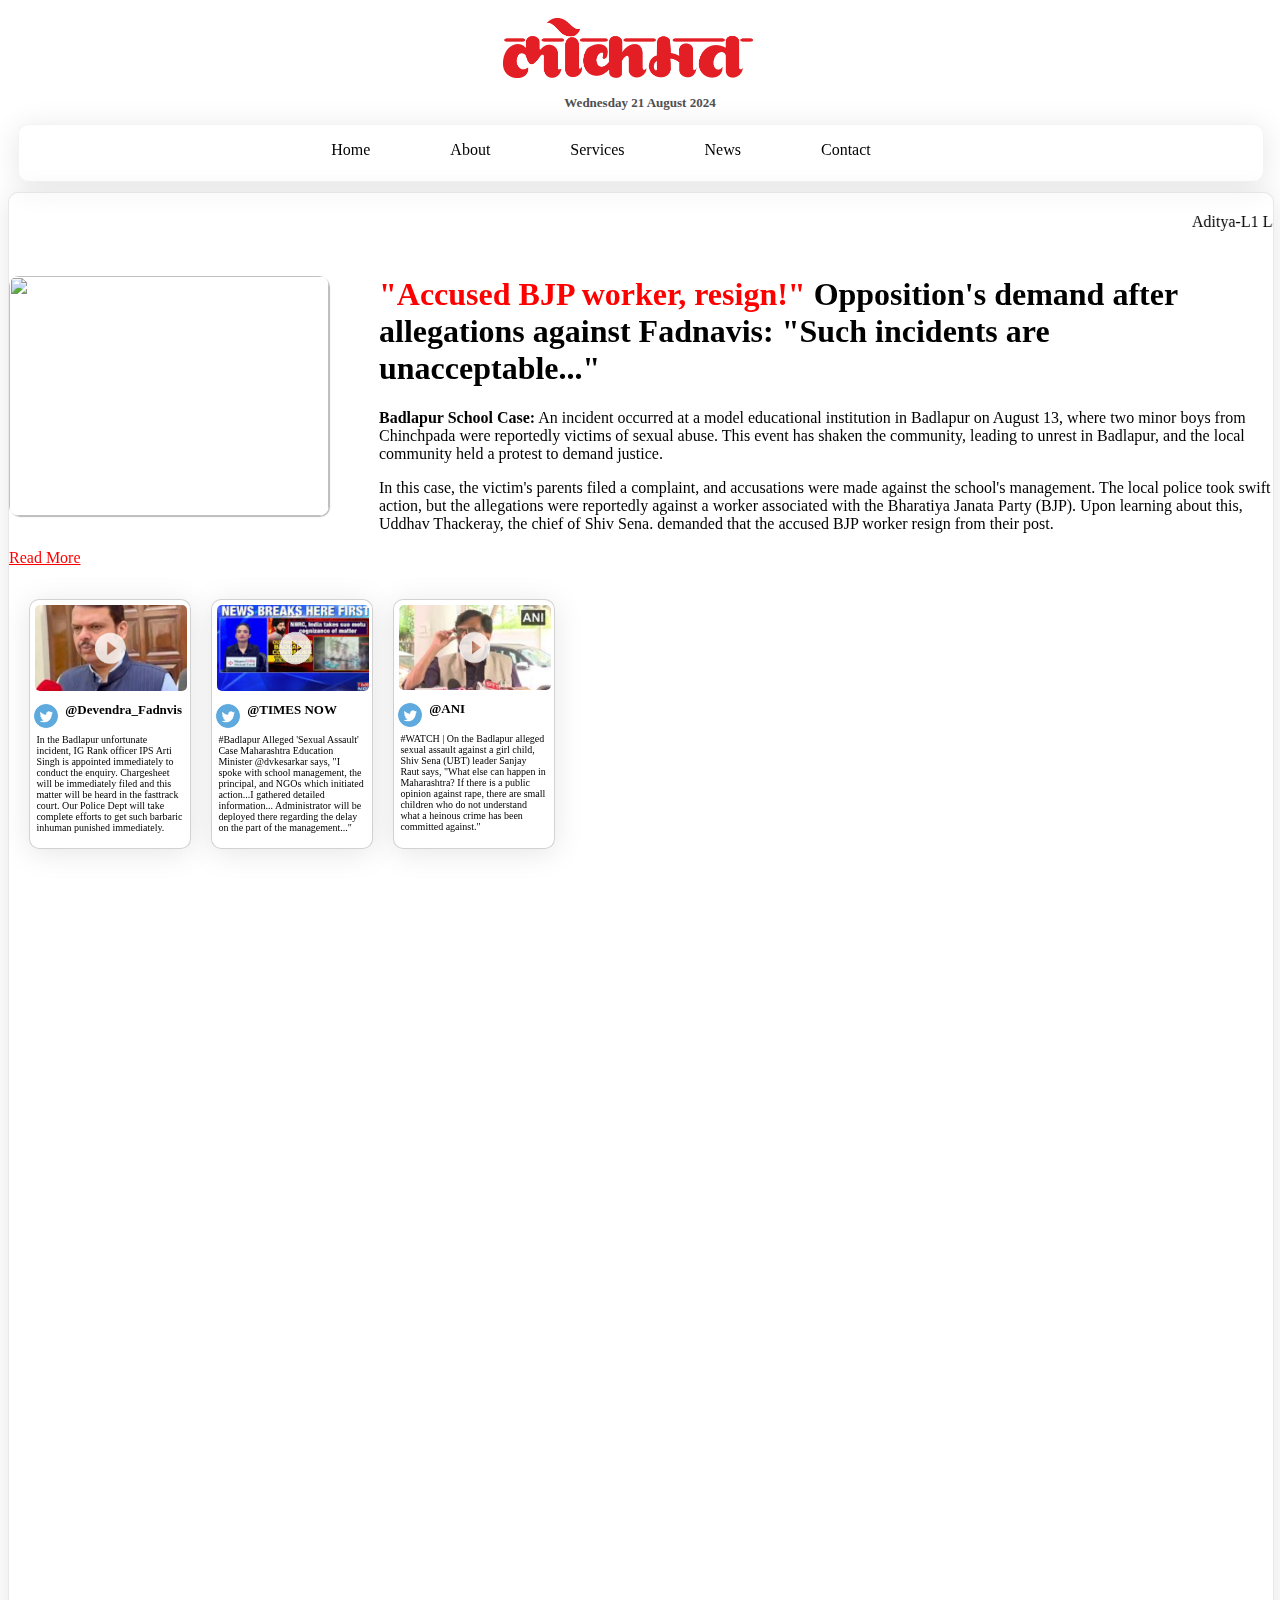
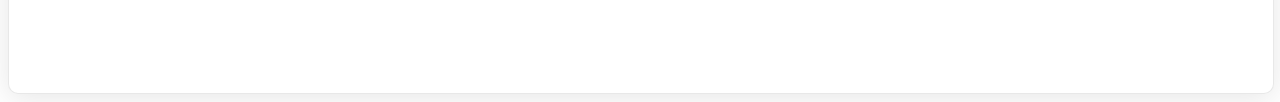
==== index.html @ a2d3f2bf "changes done" ====
<!DOCTYPE html>
<html lang="en">
<head>
    <meta charset="UTF-8">
    <meta http-equiv="X-UA-Compatible" content="IE=edge">
    <meta name="viewport" content="width=device-width, initial-scale=1.0">
    <title>Document</title>
    <link rel="stylesheet" href="css/index.css">
</head>
<body>
    <Header class="header">
        <img src="img/logo1.png" class="logo" alt="">
        <p class="date" > <strong>Wednesday 21 August 2024 </strong> </p>
        <nav class="nav">
            
            <a href="index.html" class="nav-item">Home </a>
            <a href="about.html" class="nav-item">About</a>
            <a href="services.html" class="nav-item">Services</a>
            <a href="news.html" class="nav-item">News</a>
            <a href="contact.html" class="nav-item">Contact</a>
        </nav>
    </Header>

    <main class="main">
        <marquee behavior="solid" direction="" class="marquee1">
            Aditya-L1 Launch: India launches its first solar exploration mission to study the Sun. | Chandrayaan-3: ISRO's Chandrayaan-3 mission achieves a successful soft landing on the Moon. | G20 Summit: India hosts the G20 Summit in New Delhi with global leaders attending. | Asian Games 2023: India wins a record number of medals at the Asian Games in Hangzhou. | India-Canada Tensions: Diplomatic tensions rise between India and Canada over allegations and expulsions. | 
        </marquee>

        <section>
            <!-- <iframe src="https://d3pc1xvrcw35tl.cloudfront.net/images/420x315/supriya-devendra-uddhav_2024081288154.jpg" frameborder="0" class="news-home"></iframe> -->
            <img src="https://d3pc1xvrcw35tl.cloudfront.net/images/420x315/supriya-devendra-uddhav_2024081288154.jpg" alt="" class="news1">
            <h1> <b class="BJP"> "Accused BJP worker, resign!" </b> Opposition's demand after allegations against Fadnavis: "Such incidents are unacceptable..."</h1>
            
            <p><strong>Badlapur School Case:</strong> An incident occurred at a model educational institution in Badlapur on August 13, where two minor boys from Chinchpada were reportedly victims of sexual abuse. This event has shaken the community, leading to unrest in Badlapur, and the local community held a protest to demand justice.</p>
    
            <p>In this case, the victim's parents filed a complaint, and accusations were made against the school's management. The local police took swift action, but the allegations were reportedly against a worker associated with the Bharatiya Janata Party (BJP). Upon learning about this, Uddhav Thackeray, the chief of Shiv Sena. demanded that the accused BJP worker resign from their post.</p>
    
            <a href="news.html" class="BJP">Read More</a>

        </section>
            <div class="twitter">
                <a href="https://x.com/Dev_Fadnavis/status/1825840496570142864?ref_src=twsrc%5Egoogle%7Ctwcamp%5Eserp%7Ctwgr%5Etweet"><img src="img/twitter-news.png" class="div-img" alt=""></a>
                <img src="img/icon.png" class="icon-twitter" alt=""><strong class="twitter-id">@Devendra_Fadnvis</strong>
                <p class="twitter-div-font">In the Badlapur unfortunate incident, IG Rank officer IPS Arti Singh is appointed immediately to conduct the enquiry.
                    Chargesheet will be immediately filed and this matter will be heard in the fasttrack court.
                    Our Police Dept will take complete efforts to get such barbaric inhuman punished immediately.</p>
            </div>
            
        </section>

        </section>
        <div class="twitter">
            <a href="https://x.com/TimesNow/status/1826135007045226663?ref_src=twsrc%5Egoogle%7Ctwcamp%5Eserp%7Ctwgr%5Etweet"><img src="img/twitter-news2.png" class="div-img" alt=""></a>
            <img src="img/icon.png" class="icon-twitter" alt=""><strong class="twitter-id">@TIMES NOW</strong>
            <p class="twitter-div-font">#Badlapur Alleged 'Sexual Assault' Case
                Maharashtra Education Minister 
                @dvkesarkar
                 says, "I spoke with school management, the principal, and NGOs which initiated action...I gathered detailed information... Administrator will be deployed there regarding the delay on the part of the management..."</p>
        </div>
        </section>

        </section>
        <div class="twitter">
            <a href="https://x.com/ANI/status/1826120121657733317?ref_src=twsrc%5Egoogle%7Ctwcamp%5Eserp%7Ctwgr%5Etweet"><img src="img/twitter-news3.png" class="div-img" alt=""></a>
            <img src="img/icon.png" class="icon-twitter" alt=""><strong class="twitter-id">@ANI</strong>
            <p class="twitter-div-font">#WATCH | On the Badlapur alleged sexual assault against a girl child, Shiv Sena (UBT) leader Sanjay Raut says, "What else can happen in Maharashtra? If there is a public opinion against rape, there are small children who do not understand what a heinous crime has been committed against."</p>
        </div>
        </section>

        <iframe width="560" class="youtube" height="315" src="https://www.youtube.com/embed/fXjTjxdlKZE?si=uHZ95XwydnSchVI1" title="YouTube video player" frameborder="0" allow="accelerometer; autoplay; clipboard-write; encrypted-media; gyroscope; picture-in-picture; web-share" referrerpolicy="strict-origin-when-cross-origin" allowfullscreen></iframe>
    </main>
</body>
</html>
---- css/index.css ----
.header{
    padding: 10px;
    border-radius: 10px;
    text-decoration: none;
}

/* Logo Lokmat CSS Start */
.logo{
    width: 250px;
    height: 60px;
    margin-left: 39%;
    padding-bottom: 0px;
}
/* Logo Lokmat CSS End */


/* Nav Bar CSS Start */
.nav{
    display: flex;
    padding-top: 1rem;   
}

.nav-item{
    text-decoration: none;
    margin-right: 5rem;
    font-family:'Times New Roman', Times, serif; 
    color: black;  
}

.nav{
    width: 100%;
    height: 40px;
    justify-content: center;
    background-color: rgba(255, 255, 255, 0.2);
    border-radius: 10px;
    box-shadow: 0 4px 30px rgba(0, 0, 0, 0.1);
    backdrop-filter: blur(5px);
    border: 1px solid rgba(216, 216, 216, 0.3);  
}
/* Nav Bar CSS End */


/* marquee headline CSS start */
.marquee1{
    padding: 20px;
}
/* marquee headline CSS start */


.date{
    display: flex;
    justify-content: center;
    color: rgb(80, 80, 80);
    font-size: small;
}



body{
    background-color: white;
}

.main{
    width: 100%;
    height: 1500px;
    background-color: rgba(255, 255, 255, 0.2);
    border-radius: 10px;
    box-shadow: 0 4px 30px rgba(0, 0, 0, 0.1);
    backdrop-filter: blur(5px);
    border: 1px solid rgba(178, 178, 178, 0.3);
}


.news1{
    width: 20rem;
    height: 15rem;
    border-radius: 10px;
    float: left;
    margin-right: 50px;
    box-shadow: 1px 1px 1px rgb(185, 185, 185);
}

.BJP{
    color: red;
}

.twitter{
    float: left;
    margin-left: 20px;
    width: 10rem;
    height: 15.5rem;
    border-radius: 10px;
    margin-top: 2rem;
    background-color: rgba(255, 255, 255, 0.2);
    border-radius: 10px;
    box-shadow: 0 4px 30px rgba(0, 0, 0, 0.1);
    backdrop-filter: blur(5px);
    border: 1px solid rgba(107, 107, 107, 0.3);
}

.twitter-id{
    font-size: small;
}

.div-img{
    width: 9.5rem;
    border-radius: 10px;
    padding: 5px
}

.icon-twitter{
    width: 2rem;
    height: 2rem;
    float: left;
    margin-right: 0.2rem;
    font-size: 100px
}

.twitter-div-font{
    font-size: 10PX;
    padding-left: 0.4rem;
    padding-right: 0.4rem;
    margin-top: 1rem;
}

.youtube{
    float: right;
    width: 30rem;
    border-radius: 10px;
    margin: 2rem;
}
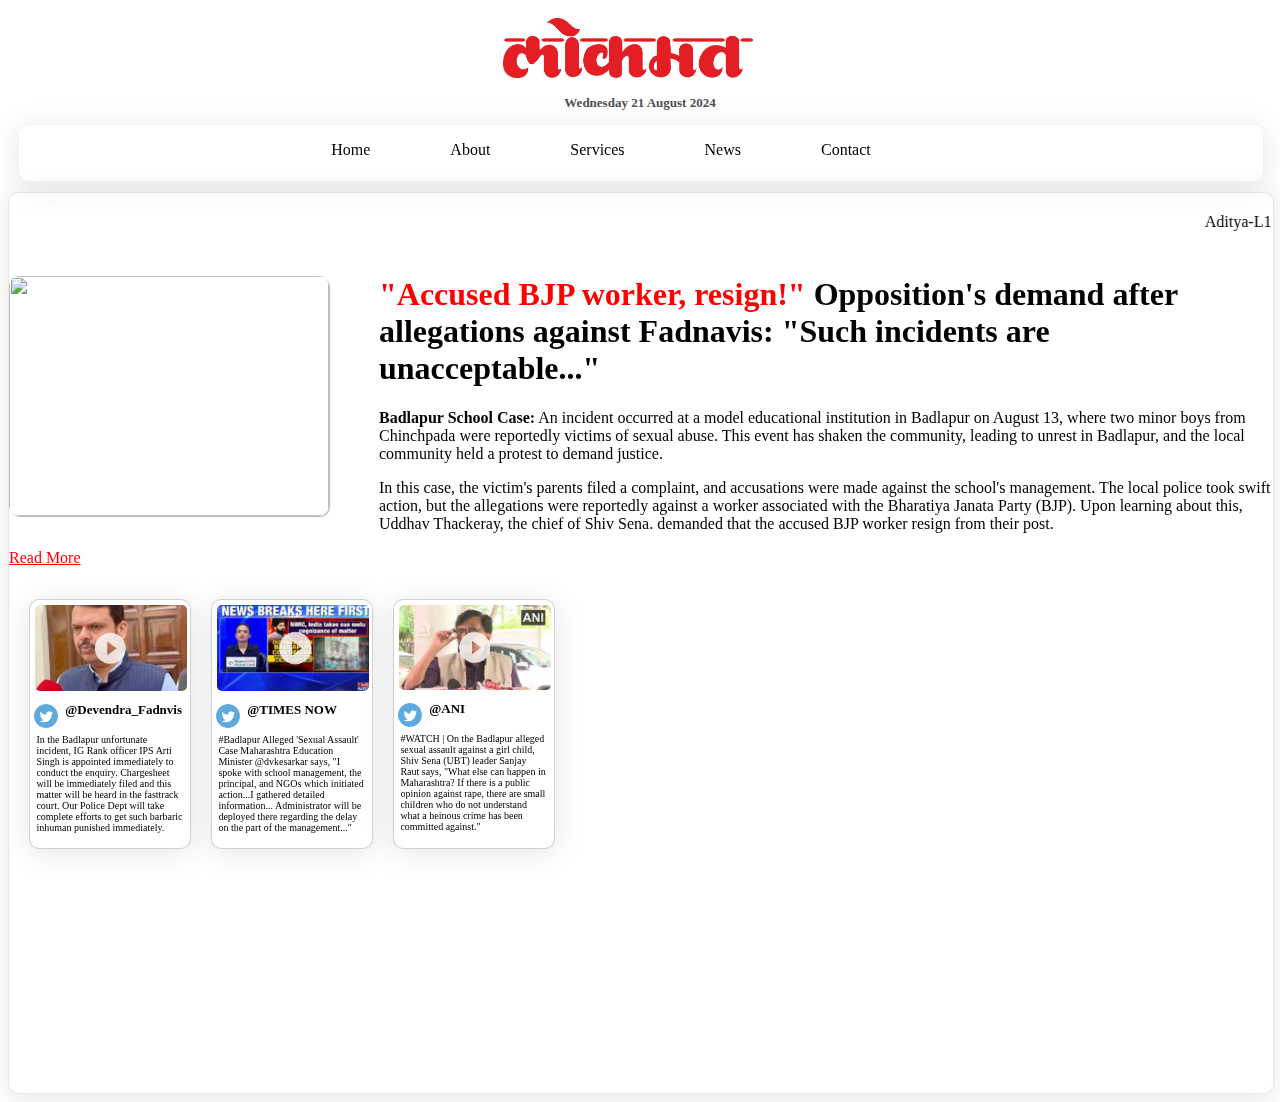
==== commit 44563d8c: "changes" ====
--- a/index.html
+++ b/index.html
@@ -4,8 +4,9 @@
     <meta charset="UTF-8">
     <meta http-equiv="X-UA-Compatible" content="IE=edge">
     <meta name="viewport" content="width=device-width, initial-scale=1.0">
-    <title>Document</title>
+    <title>lokmat.com</title>
     <link rel="stylesheet" href="css/index.css">
+    <link rel="icon" href="img/download.png" type="image/x-icon">
 </head>
 <body>
     <Header class="header">
@@ -67,7 +68,8 @@
         </div>
         </section>
 
-        <iframe width="560" class="youtube" height="315" src="https://www.youtube.com/embed/fXjTjxdlKZE?si=uHZ95XwydnSchVI1" title="YouTube video player" frameborder="0" allow="accelerometer; autoplay; clipboard-write; encrypted-media; gyroscope; picture-in-picture; web-share" referrerpolicy="strict-origin-when-cross-origin" allowfullscreen></iframe>
+        <iframe width="560" class="youtube" height="315" src="https://www.youtube.com/embed/fXjTjxdlKZE?si=uHZ95XwydnSchVI1" title="YouTube video player" frameborder="0" allow="accelerometer; autoplay; clipboard-write; encrypted-media; gyroscope; picture-in-picture; web-share" referrerpolicy="strict-origin-when-cross-origin" allowfullscreen></iframe><br><br><br><br><br><br>
+
     </main>
 </body>
 </html>--- a/css/index.css
+++ b/css/index.css
@@ -62,7 +62,7 @@
 
 .main{
     width: 100%;
-    height: 1500px;
+    height: 900px;
     background-color: rgba(255, 255, 255, 0.2);
     border-radius: 10px;
     box-shadow: 0 4px 30px rgba(0, 0, 0, 0.1);
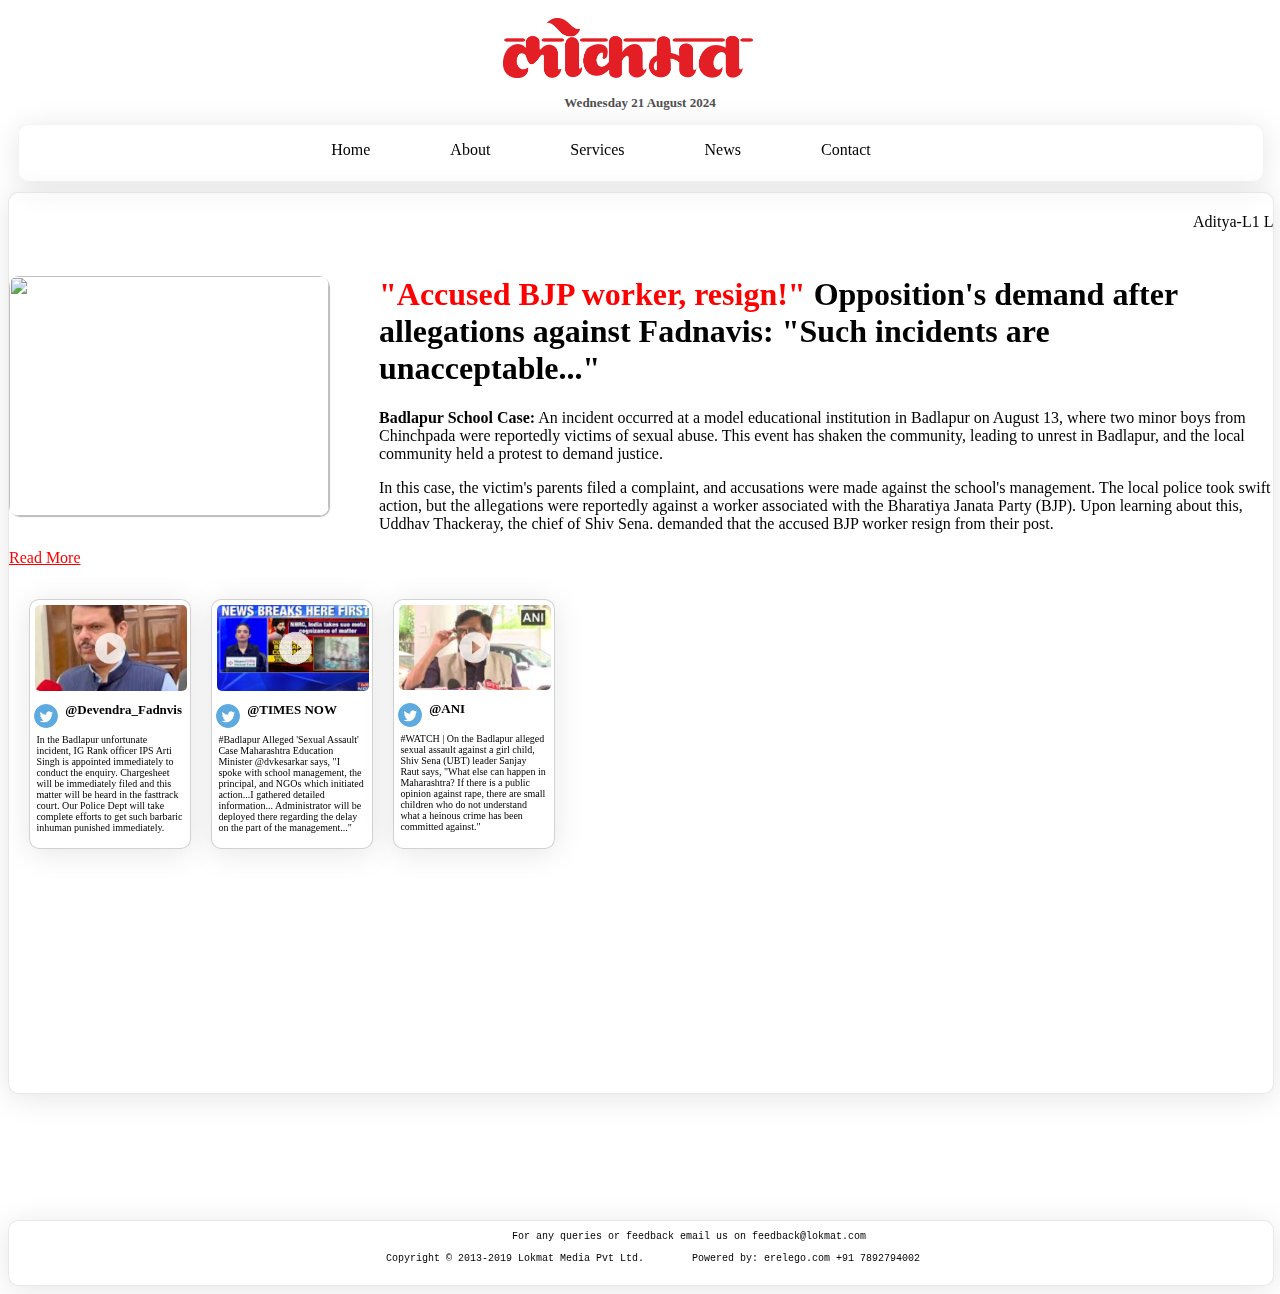
==== commit 180c3f11: "changes done" ====
--- a/index.html
+++ b/index.html
@@ -6,7 +6,9 @@
     <meta name="viewport" content="width=device-width, initial-scale=1.0">
     <title>lokmat.com</title>
     <link rel="stylesheet" href="css/index.css">
+    <link rel="stylesheet" href="css/footer.css">
     <link rel="icon" href="img/download.png" type="image/x-icon">
+    
 </head>
 <body>
     <Header class="header">
@@ -71,5 +73,13 @@
         <iframe width="560" class="youtube" height="315" src="https://www.youtube.com/embed/fXjTjxdlKZE?si=uHZ95XwydnSchVI1" title="YouTube video player" frameborder="0" allow="accelerometer; autoplay; clipboard-write; encrypted-media; gyroscope; picture-in-picture; web-share" referrerpolicy="strict-origin-when-cross-origin" allowfullscreen></iframe><br><br><br><br><br><br>
 
     </main>
+
+    <footer >
+            <pre>
+                For any queries or feedback email us on feedback@lokmat.com
+                
+    Copyright © 2013-2019 Lokmat Media Pvt Ltd.        Powered by: erelego.com +91 7892794002
+            </pre>
+    </footer>
 </body>
 </html>--- a/css/footer.css
+++ b/css/footer.css
@@ -0,0 +1,11 @@
+footer{
+    text-align: center;
+    width: 100%;
+    background-color: rgba(255, 255, 255, 0.2);
+    border-radius: 10px;
+    box-shadow: 0 4px 30px rgba(0, 0, 0, 0.1);
+    backdrop-filter: blur(5px);
+    border: 1px solid rgba(178, 178, 178, 0.3);
+    font-size: 10px;
+    margin-top: 10%;
+}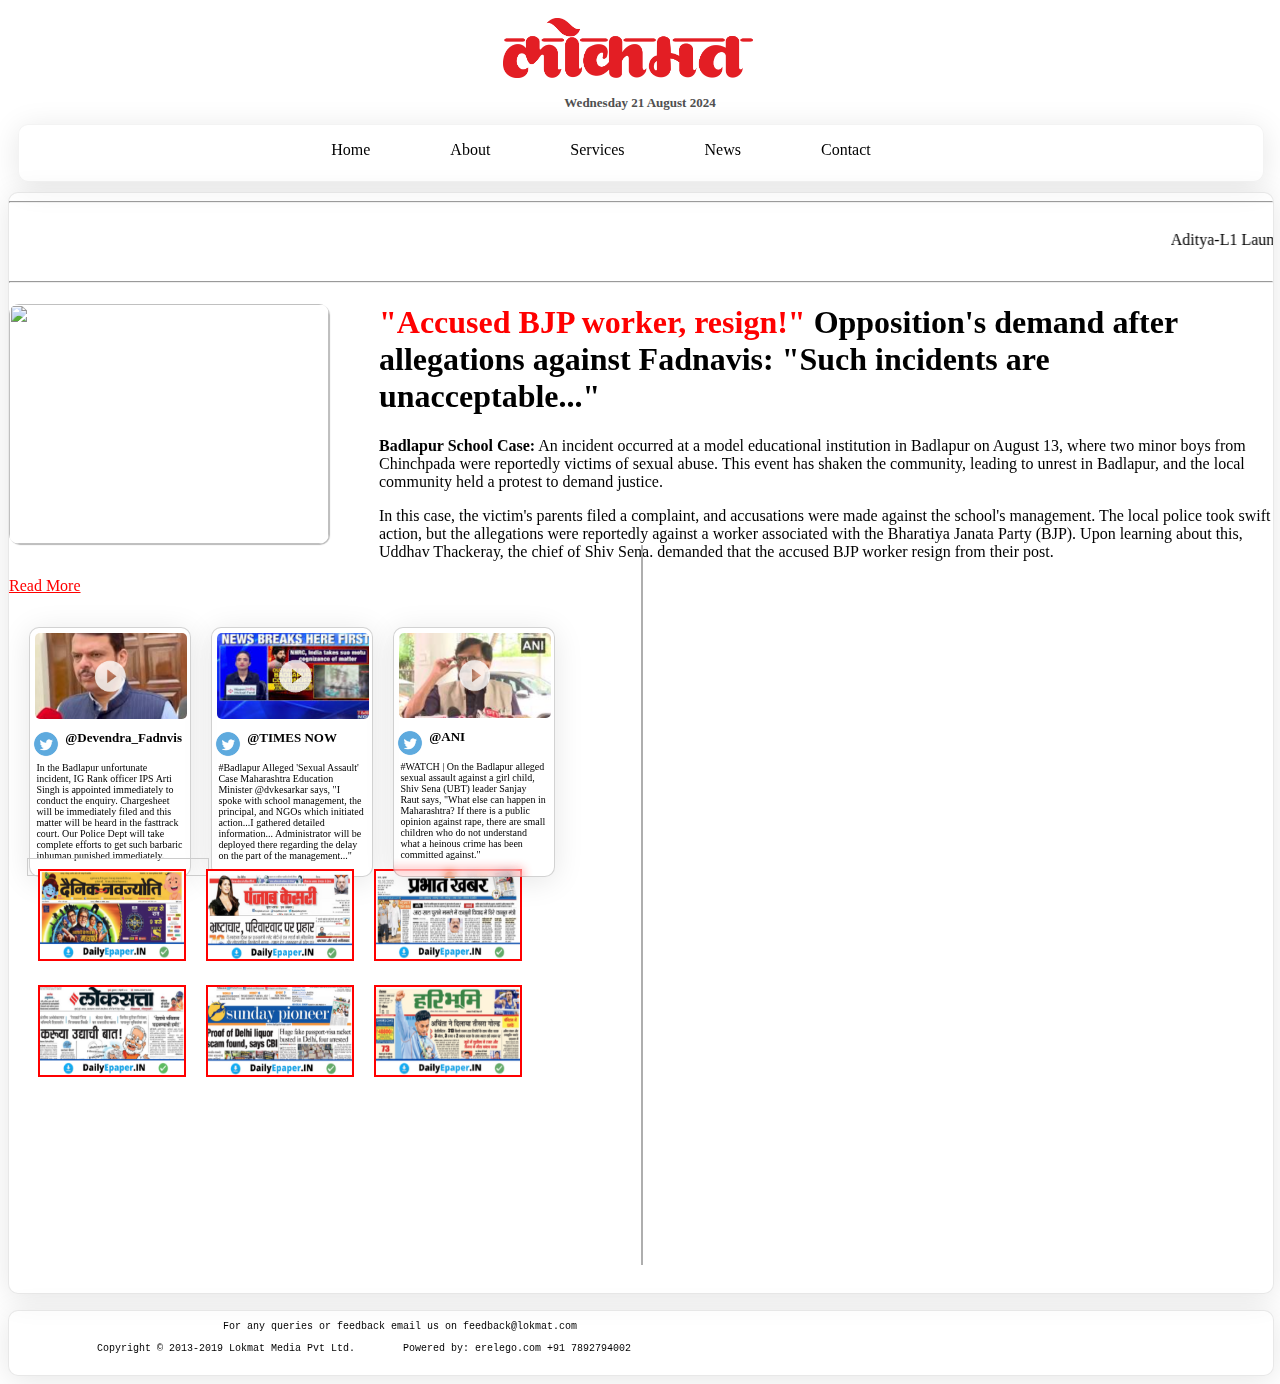
==== commit f520fe9a: "epaper Gallery added" ====
--- a/index.html
+++ b/index.html
@@ -25,10 +25,11 @@
     </Header>
 
     <main class="main">
+        <hr>
         <marquee behavior="solid" direction="" class="marquee1">
             Aditya-L1 Launch: India launches its first solar exploration mission to study the Sun. | Chandrayaan-3: ISRO's Chandrayaan-3 mission achieves a successful soft landing on the Moon. | G20 Summit: India hosts the G20 Summit in New Delhi with global leaders attending. | Asian Games 2023: India wins a record number of medals at the Asian Games in Hangzhou. | India-Canada Tensions: Diplomatic tensions rise between India and Canada over allegations and expulsions. | 
         </marquee>
-
+        <hr>
         <section>
             <!-- <iframe src="https://d3pc1xvrcw35tl.cloudfront.net/images/420x315/supriya-devendra-uddhav_2024081288154.jpg" frameborder="0" class="news-home"></iframe> -->
             <img src="https://d3pc1xvrcw35tl.cloudfront.net/images/420x315/supriya-devendra-uddhav_2024081288154.jpg" alt="" class="news1">
@@ -61,8 +62,25 @@
                  says, "I spoke with school management, the principal, and NGOs which initiated action...I gathered detailed information... Administrator will be deployed there regarding the delay on the part of the management..."</p>
         </div>
         </section>
+        
+        <div class="gallery">
 
+            <div class="gallery-half-1-part">
+                <img src="img/news-epaper/epaper-1.png" class="epaper" alt="">
+                <img src="img/news-epaper/epaper-2.png" class="epaper" alt="">
+            </div>
+            <div class="gallery-half-2-part">
+                <img src="img/news-epaper/epaper-4.png" class="epaper" alt="">
+                <img src="img/news-epaper/epaper-5.png" class="epaper" alt="">
+            </div>
+            <div class="gallery-half-2-part">
+                <img src="img/news-epaper/epaper-6.png" class="epaper" alt="">
+                <img src="img/news-epaper/epaper-3.png" class="epaper" alt="">
+            </div>
+            </div>
         </section>
+
+        
         <div class="twitter">
             <a href="https://x.com/ANI/status/1826120121657733317?ref_src=twsrc%5Egoogle%7Ctwcamp%5Eserp%7Ctwgr%5Etweet"><img src="img/twitter-news3.png" class="div-img" alt=""></a>
             <img src="img/icon.png" class="icon-twitter" alt=""><strong class="twitter-id">@ANI</strong>
@@ -70,16 +88,24 @@
         </div>
         </section>
 
-        <iframe width="560" class="youtube" height="315" src="https://www.youtube.com/embed/fXjTjxdlKZE?si=uHZ95XwydnSchVI1" title="YouTube video player" frameborder="0" allow="accelerometer; autoplay; clipboard-write; encrypted-media; gyroscope; picture-in-picture; web-share" referrerpolicy="strict-origin-when-cross-origin" allowfullscreen></iframe><br><br><br><br><br><br>
+    <section class="youtube-iframe">
+        <iframe width="100" class="youtube" height="315" src="https://www.youtube.com/embed/fXjTjxdlKZE?si=uHZ95XwydnSchVI1" title="YouTube video player" frameborder="0" allow="accelerometer; autoplay; clipboard-write; encrypted-media; gyroscope; picture-in-picture; web-share" referrerpolicy="strict-origin-when-cross-origin" allowfullscreen></iframe><br><br><br><br><br><br>
+        <iframe width="100" class="youtube" height="315" src="https://www.youtube.com/embed/VqbdBLCFyAs?si=owuGxsese1LQc1xz" title="YouTube video player" frameborder="0" allow="accelerometer; autoplay; clipboard-write; encrypted-media; gyroscope; picture-in-picture; web-share" referrerpolicy="strict-origin-when-cross-origin" allowfullscreen></iframe>
+    </section>
 
+        <div class="verticle-line"></div>
     </main>
 
-    <footer >
-            <pre>
-                For any queries or feedback email us on feedback@lokmat.com
-                
-    Copyright © 2013-2019 Lokmat Media Pvt Ltd.        Powered by: erelego.com +91 7892794002
-            </pre>
-    </footer>
+        
+
+    <footer style="margin-top:1rem ;">
+        <pre>
+            For any queries or feedback email us on feedback@lokmat.com
+            
+Copyright © 2013-2019 Lokmat Media Pvt Ltd.        Powered by: erelego.com +91 7892794002
+        </pre>
+</footer>
+
+
 </body>
 </html>--- a/css/index.css
+++ b/css/index.css
@@ -62,7 +62,7 @@
 
 .main{
     width: 100%;
-    height: 900px;
+    height: 1100px;
     background-color: rgba(255, 255, 255, 0.2);
     border-radius: 10px;
     box-shadow: 0 4px 30px rgba(0, 0, 0, 0.1);
@@ -128,4 +128,84 @@
     width: 30rem;
     border-radius: 10px;
     margin: 2rem;
-}+}
+
+.youtube-iframe{
+    float: right;
+    margin-left:10px
+    
+
+}
+
+.verticle-line{
+    width: 2px;
+    height: 720px;
+    background-color: rgb(174, 174, 174);
+    position: absolute;
+    left: 50%;
+    top: 32%;
+}
+
+div.gallery {
+    margin: 5px;
+    border: 1px solid #ccc;
+    float: left;
+    width: 180px;
+  }
+
+
+.epaper{
+    transition: 1s ease;
+    width: 9rem;
+    height: 5.5rem;
+    margin: 10px;
+    border: 2px solid red;
+}
+
+.epaper:hover{
+    width: 12rem;
+    height: 7rem;
+    margin: 10px;
+    border: 2px solid red;
+ 
+}
+
+.gallery{
+    position: absolute;
+    left: 1%;
+    top: 60%;
+    display: flex;
+    width: 3rem;
+    height: 1rem;
+    border: 2px solid black;
+
+}
+
+
+
+
+/* @media only screen and (max-width: 600px ) {
+    body {
+      background-color: lightblue;
+    }
+  }
+
+  @media  only screen and (max-width: 600px) {
+    .verticle-line{
+        all: none;
+    }
+  }
+
+  @media only screen and (max-width: 920px ) {
+
+    .youtube-iframe{
+        float: left;
+        margin-right:10px
+    }
+    
+    @media  only screen and (max-width: 600px)  {
+        footer {
+            margin-bottom: 10% !important;
+        }
+    }
+  } */--- a/css/footer.css
+++ b/css/footer.css
@@ -7,5 +7,6 @@
     backdrop-filter: blur(5px);
     border: 1px solid rgba(178, 178, 178, 0.3);
     font-size: 10px;
-    margin-top: 10%;
-}+    margin-top: 10PX;
+}
+
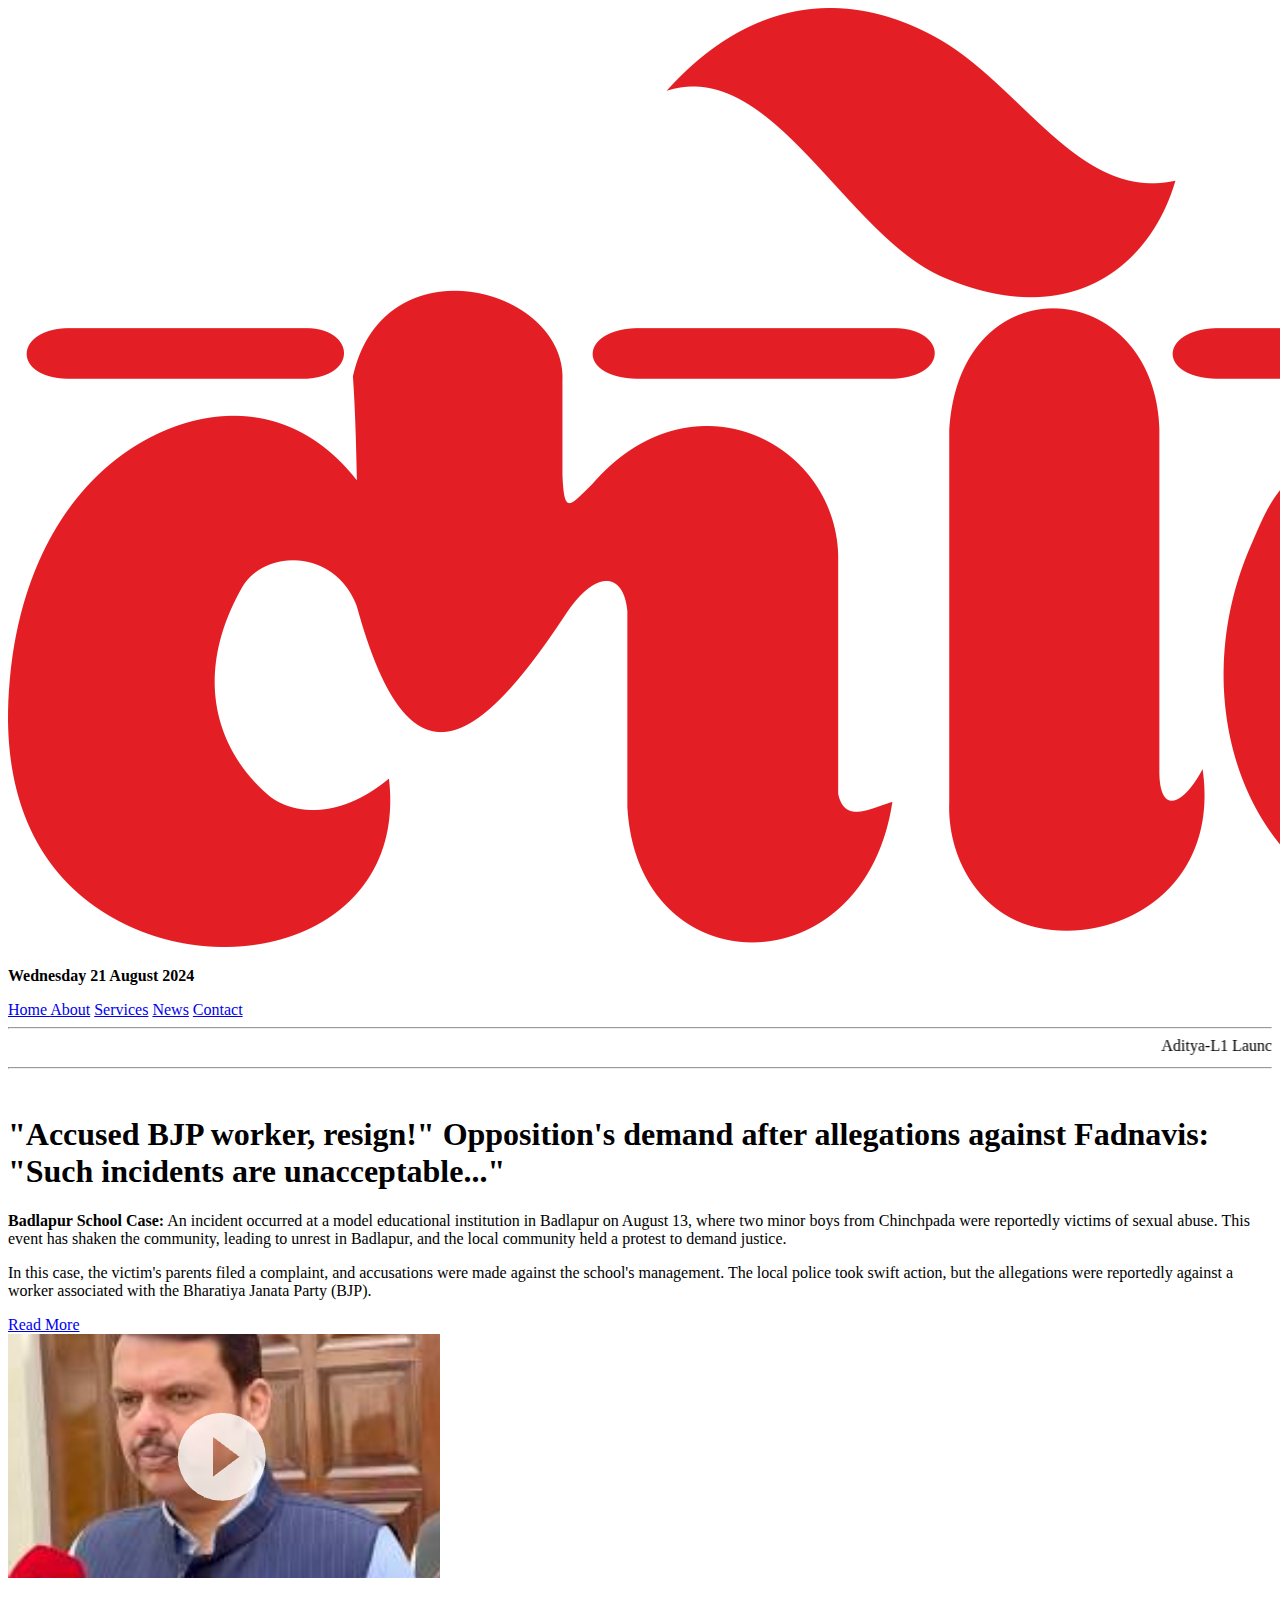
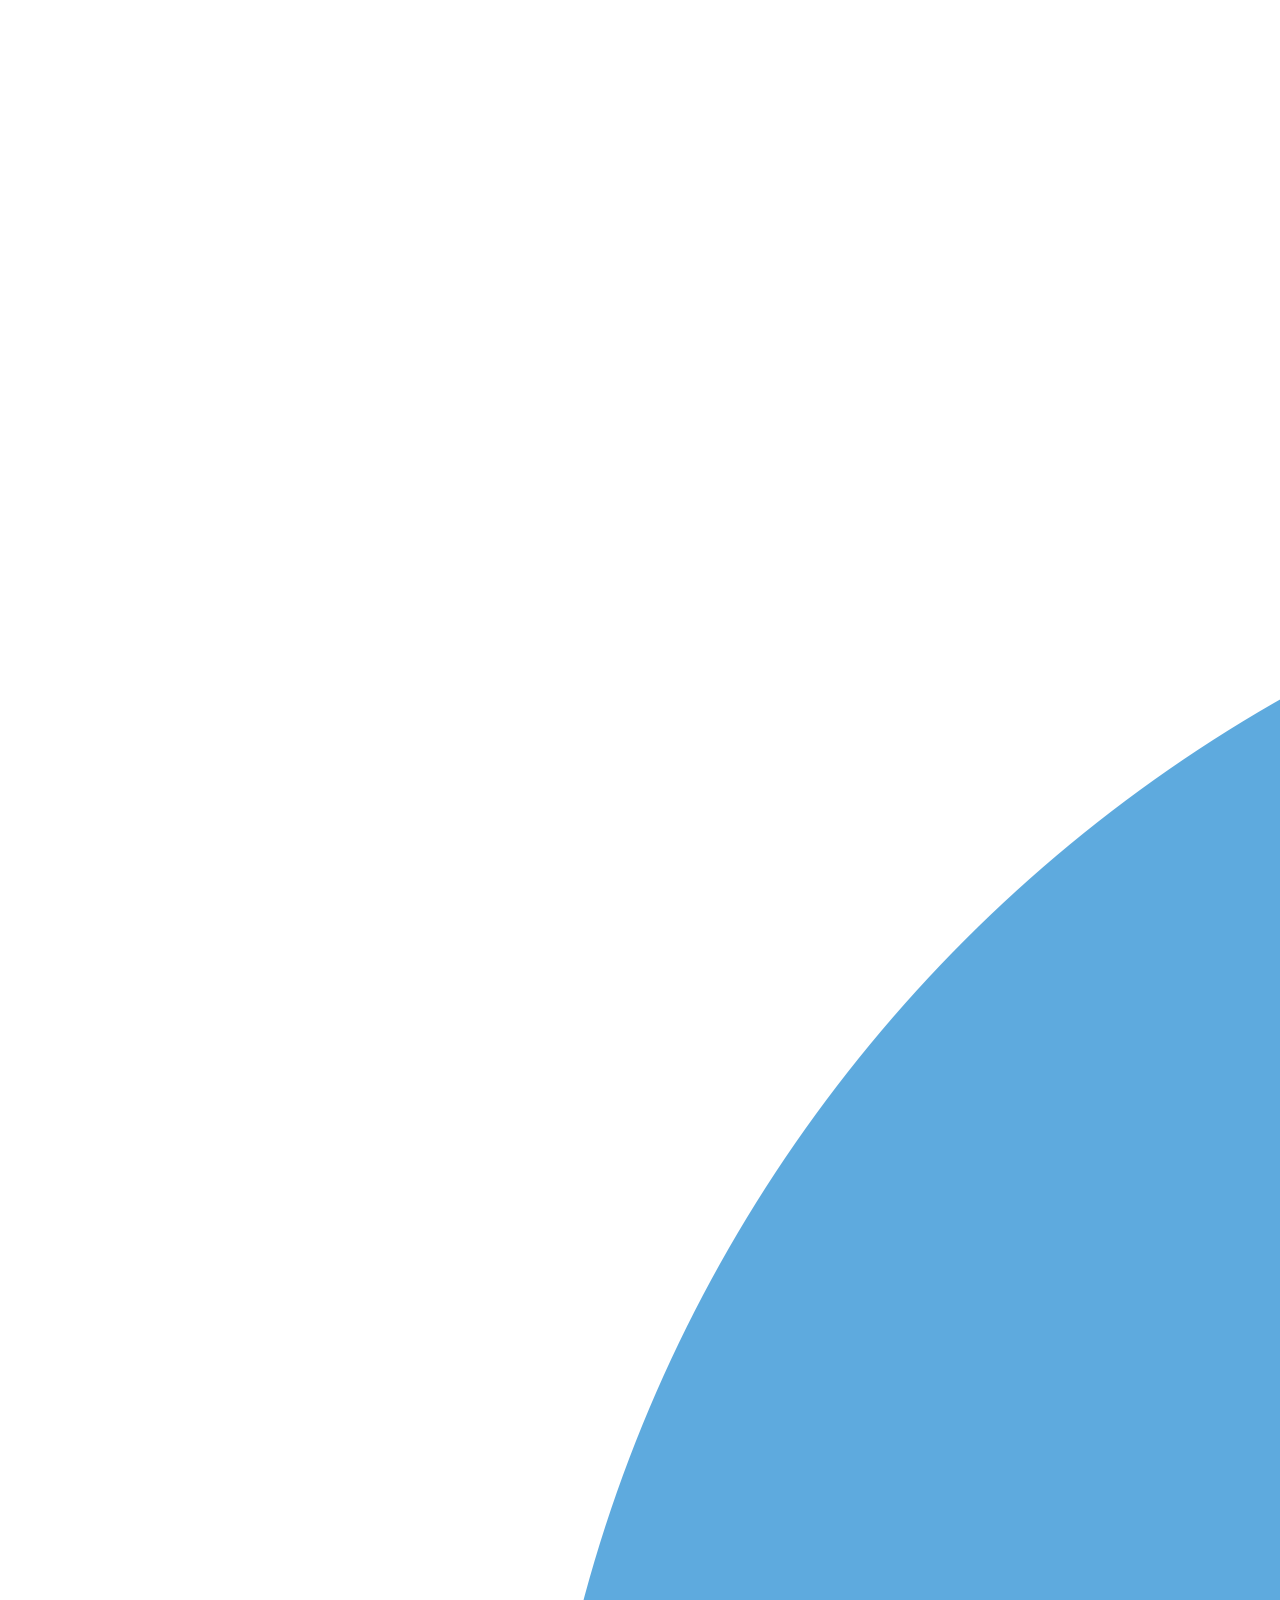
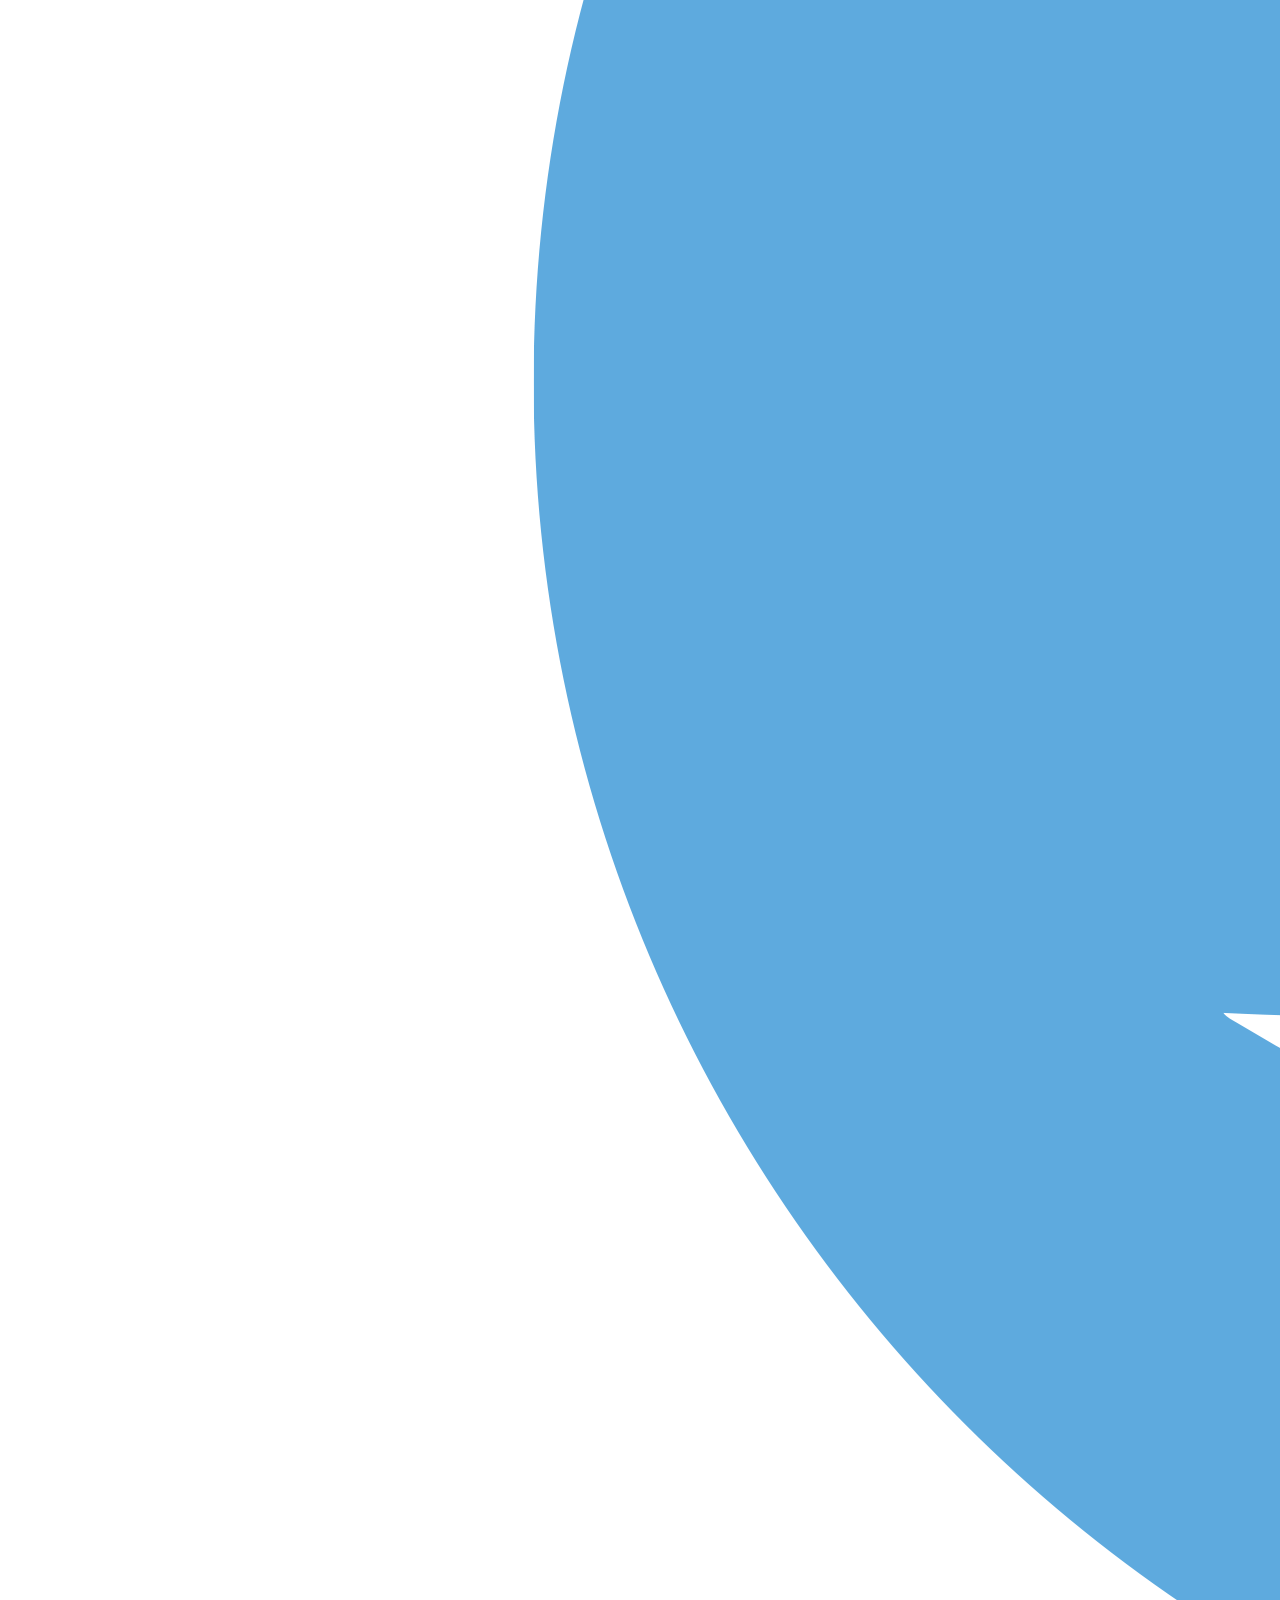
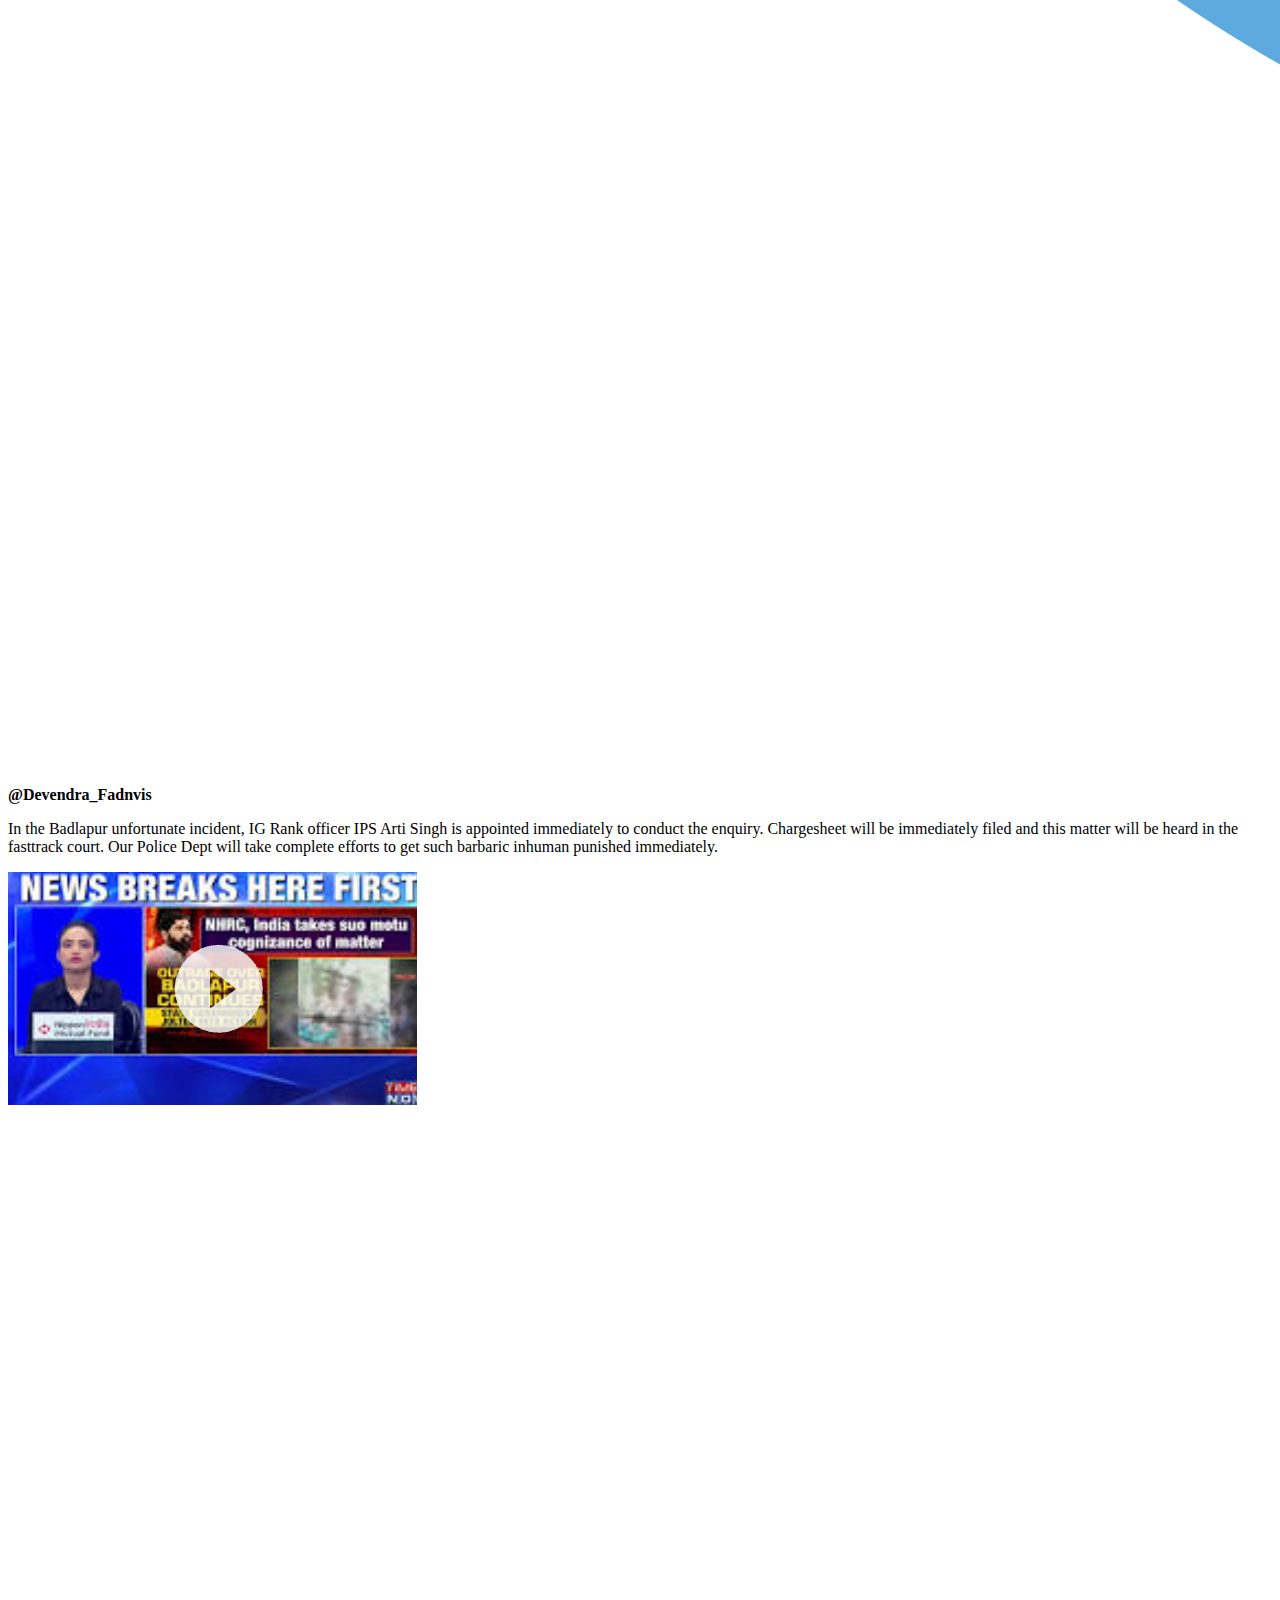
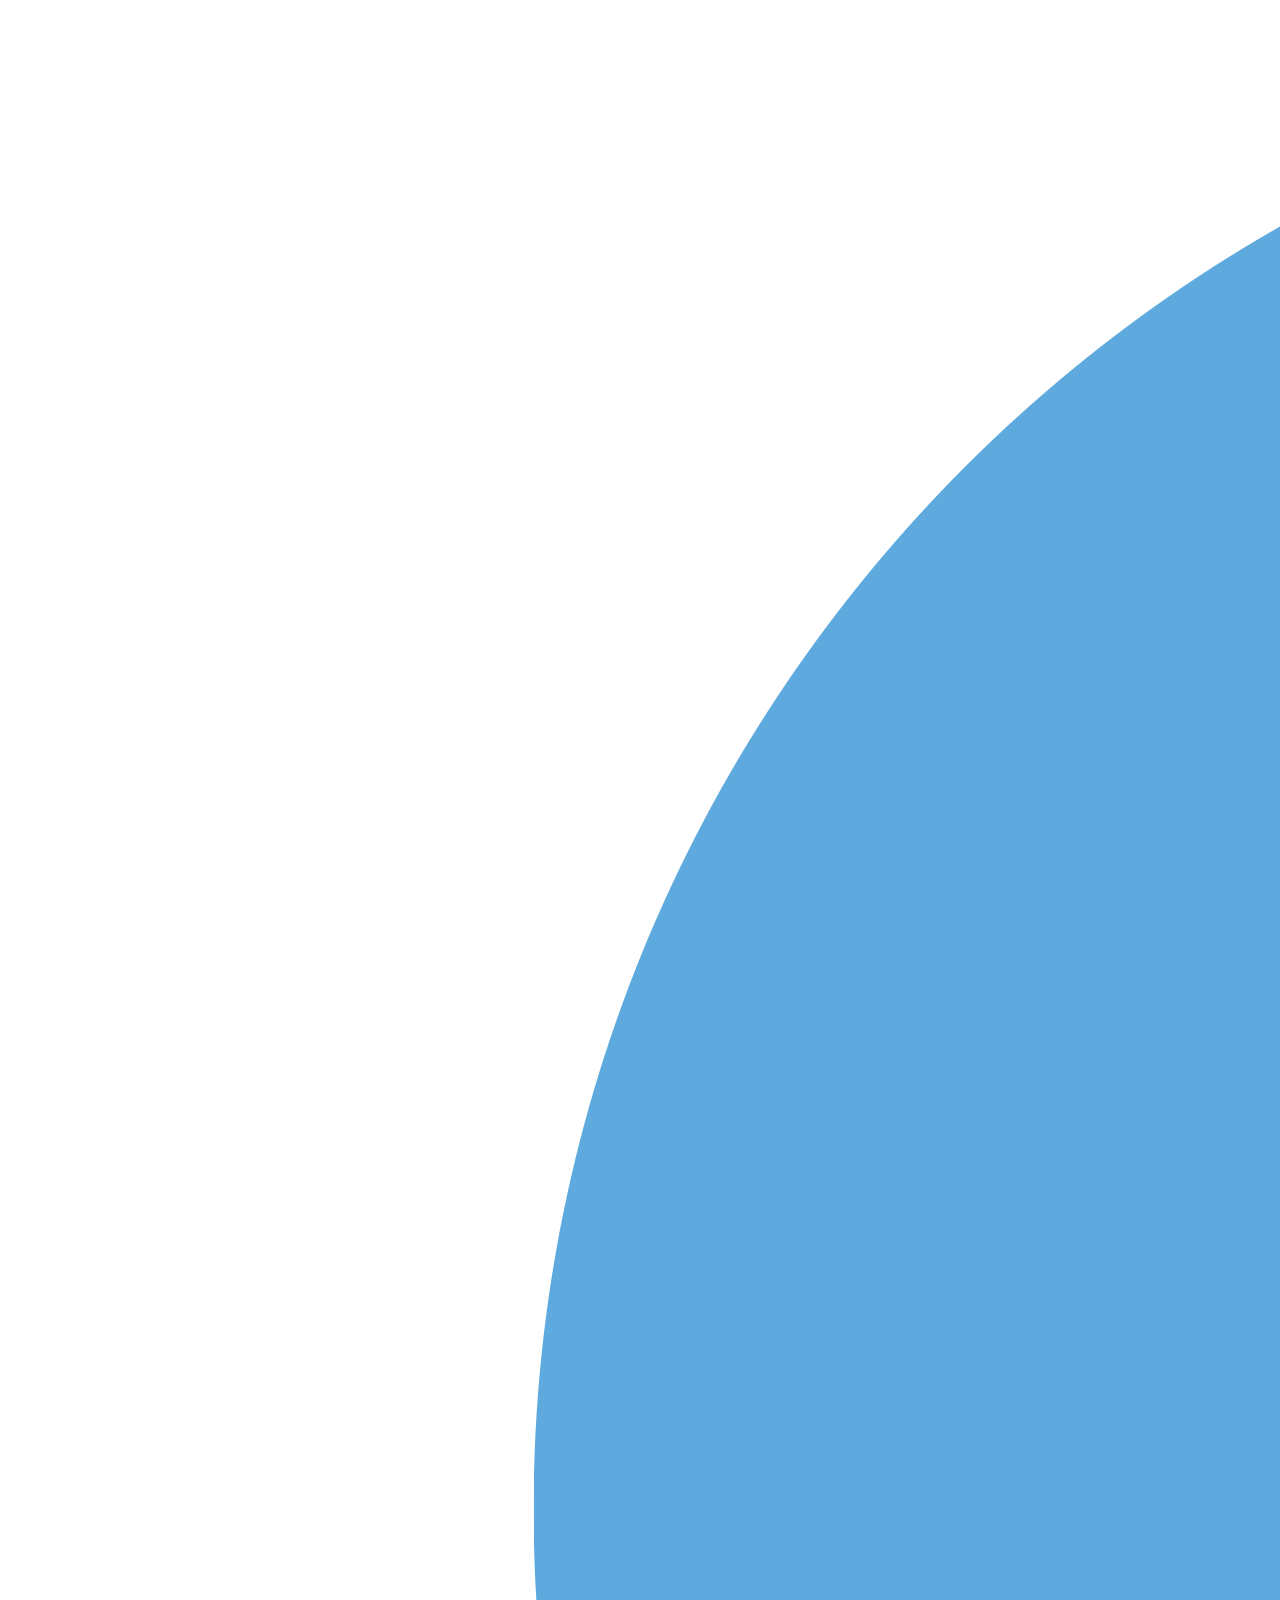
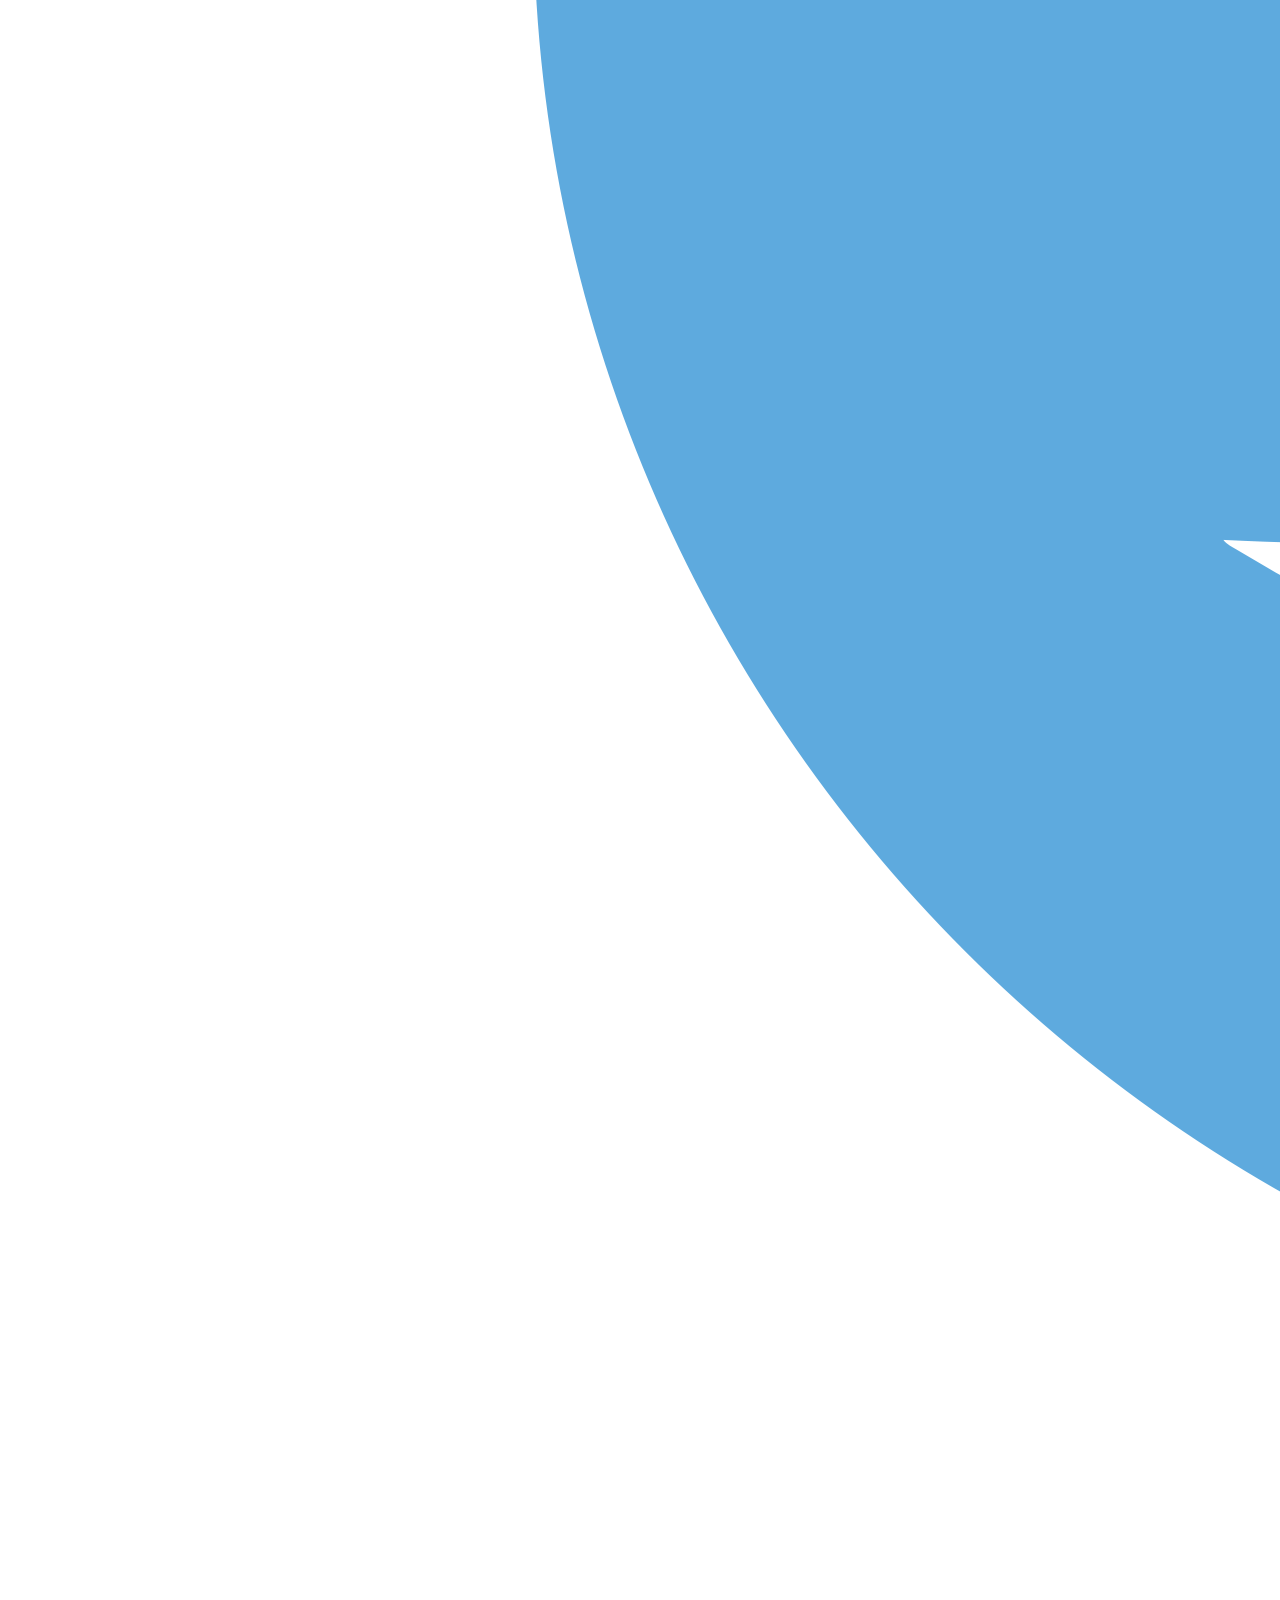
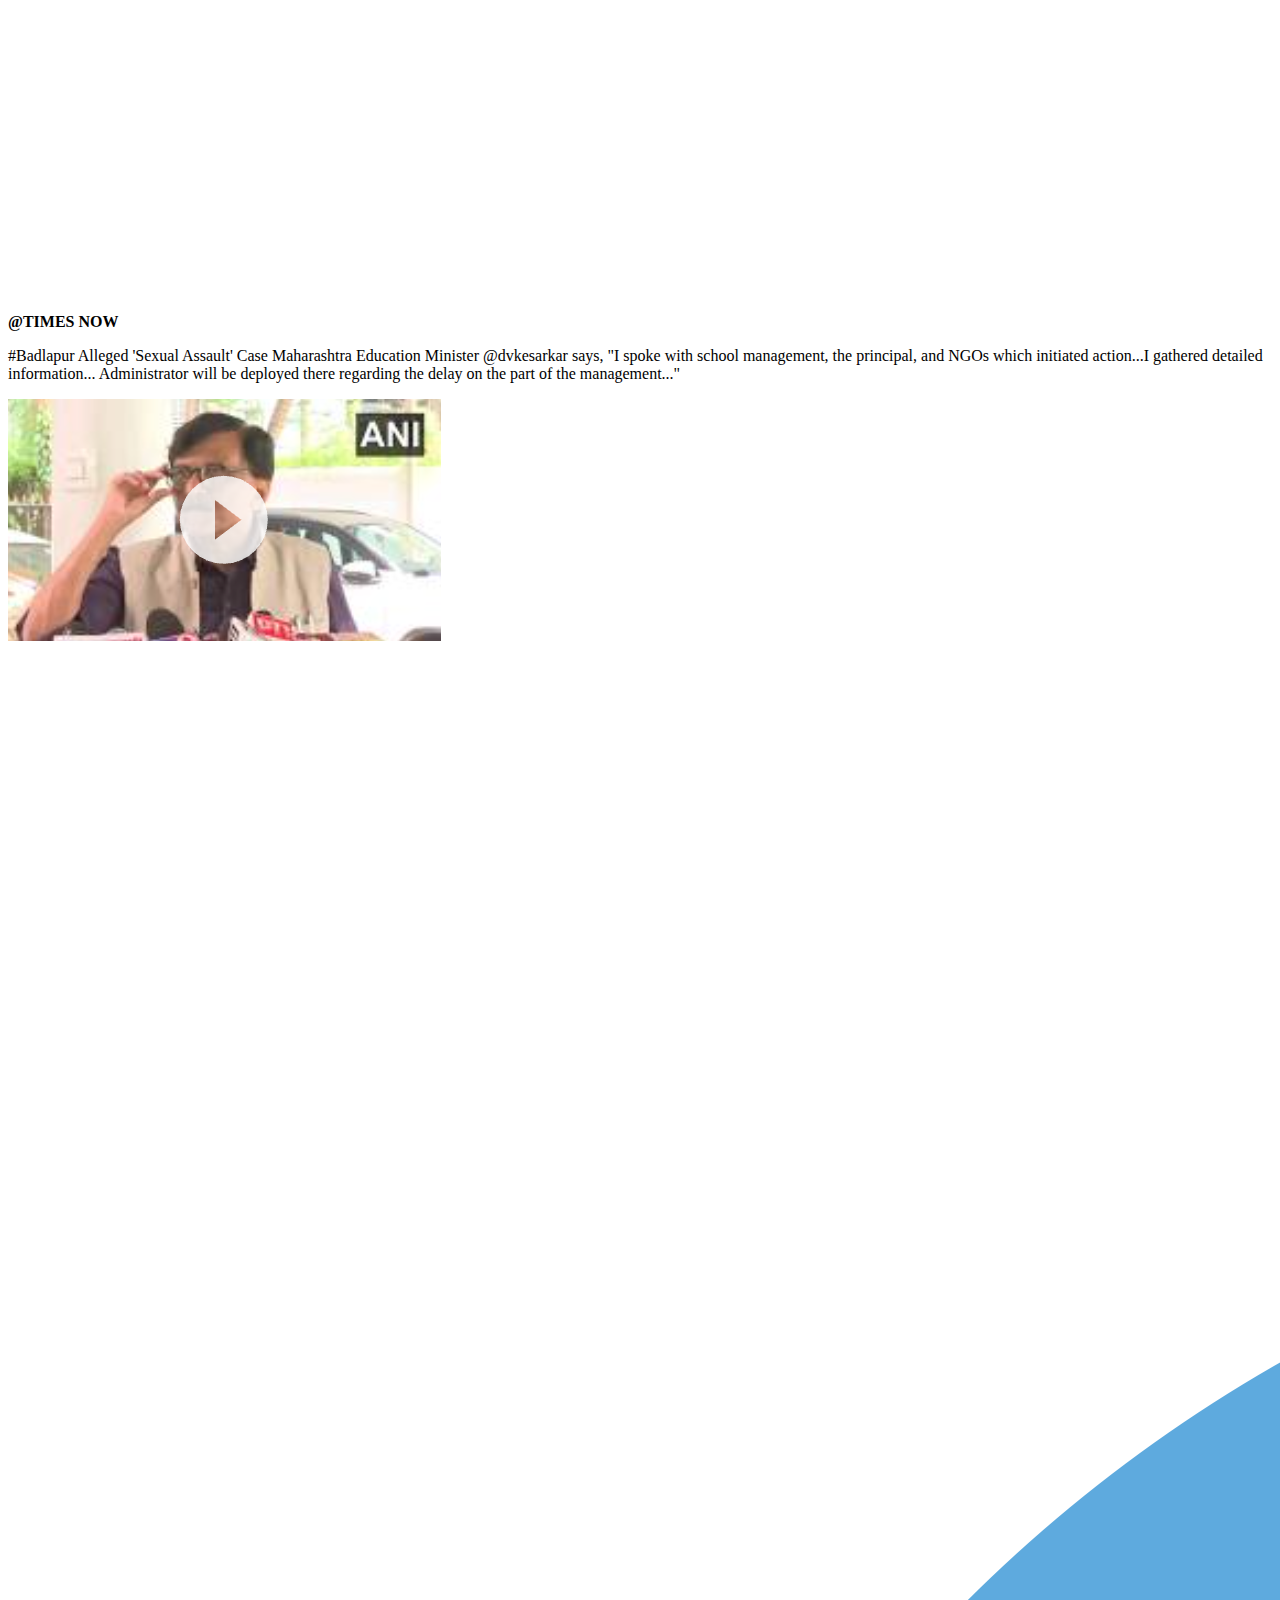
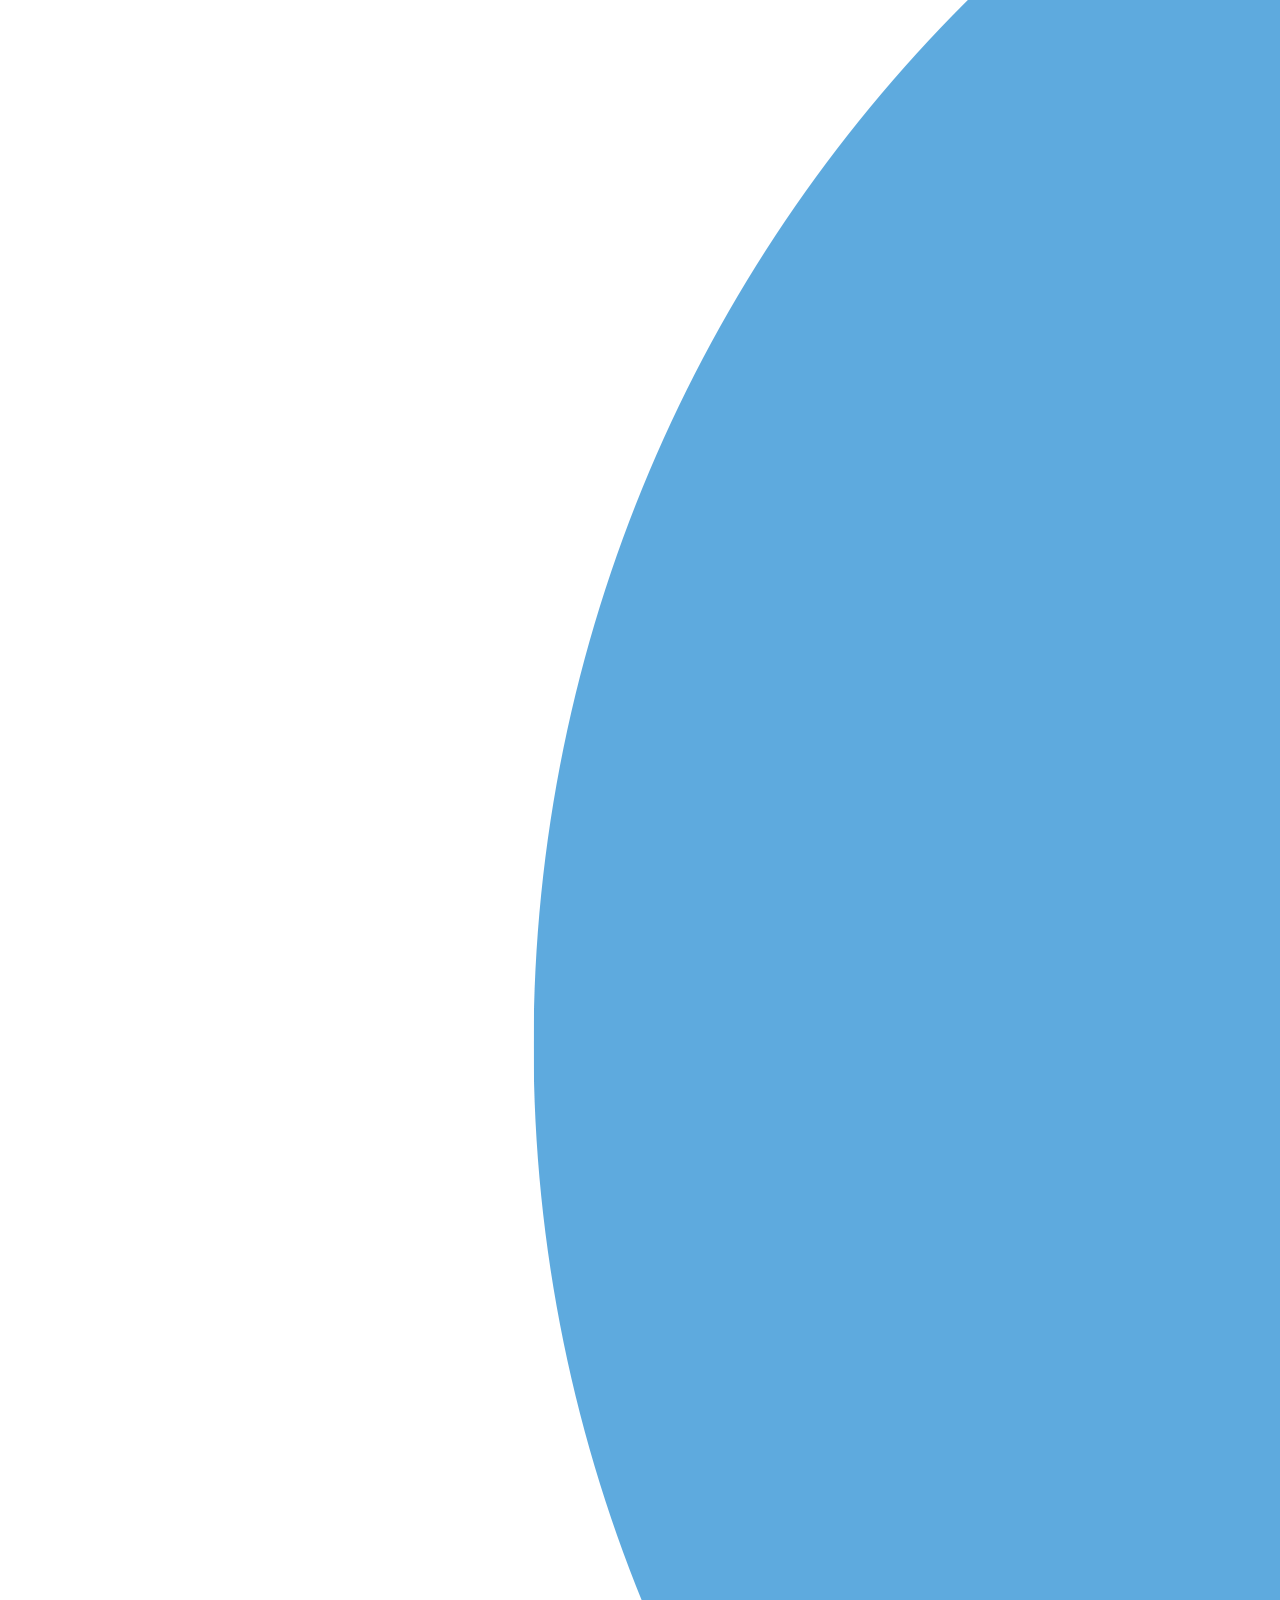
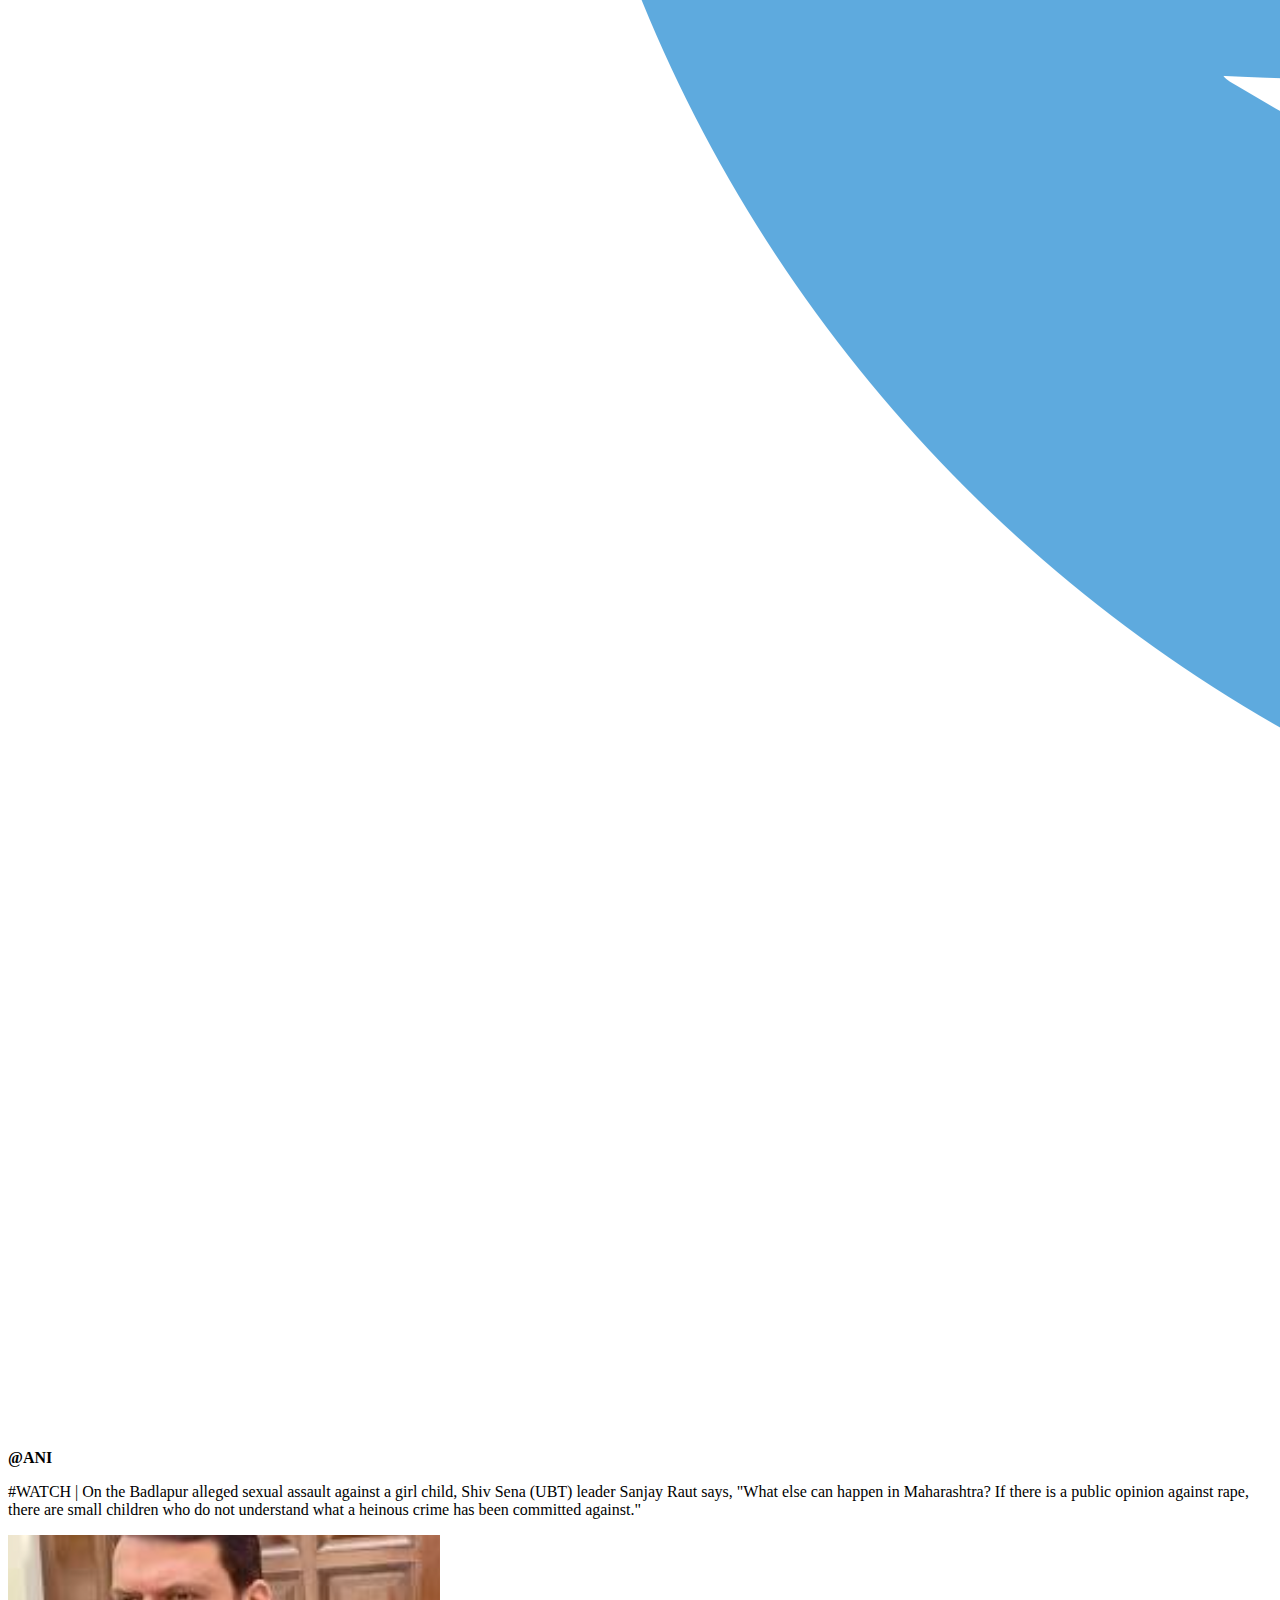
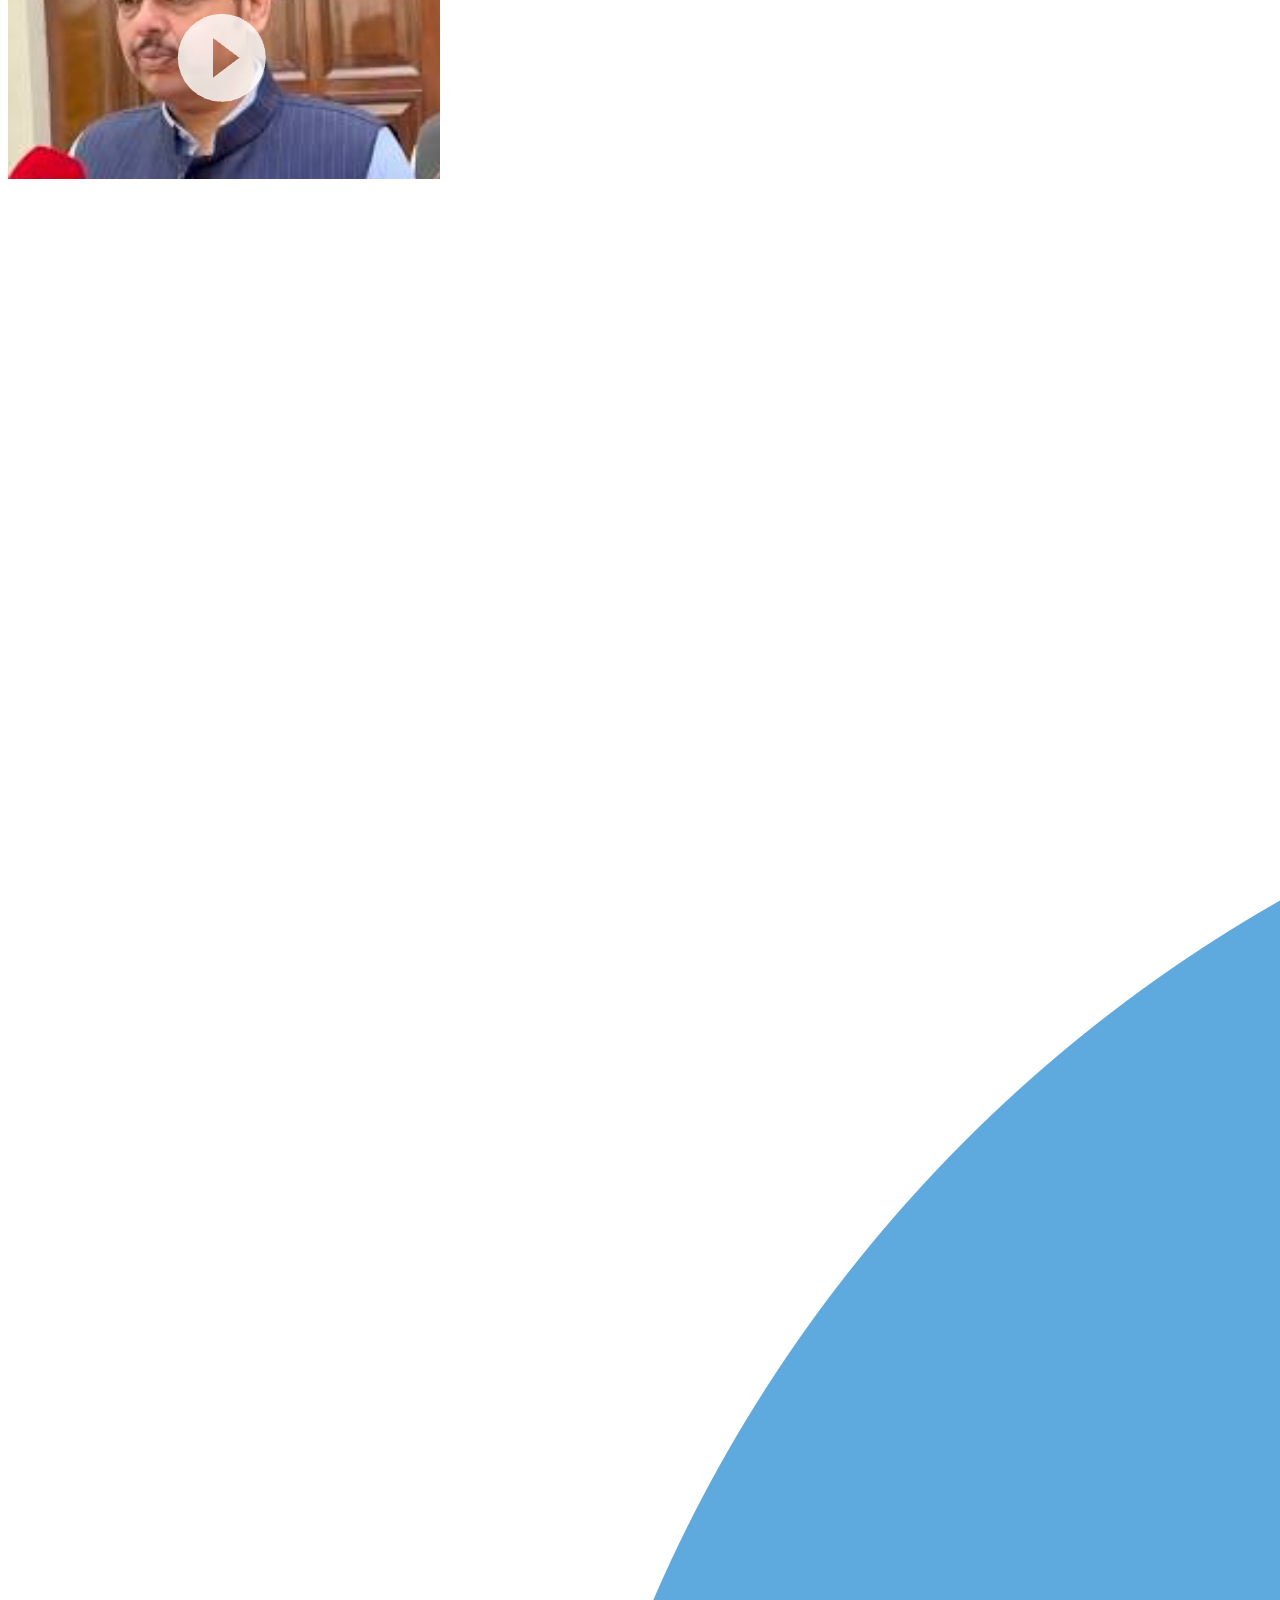
==== commit 1eae34ff: "new changes done" ====
--- a/index.html
+++ b/index.html
@@ -5,13 +5,12 @@
     <meta http-equiv="X-UA-Compatible" content="IE=edge">
     <meta name="viewport" content="width=device-width, initial-scale=1.0">
     <title>lokmat.com</title>
-    <link rel="stylesheet" href="css/index.css">
+    <link rel="stylesheet" href="lokesh.css">
     <link rel="stylesheet" href="css/footer.css">
     <link rel="icon" href="img/download.png" type="image/x-icon">
-    
 </head>
 <body>
-    <Header class="header">
+    <header class="header" >
         <img src="img/logo1.png" class="logo" alt="">
         <p class="date" > <strong>Wednesday 21 August 2024 </strong> </p>
         <nav class="nav">
@@ -22,26 +21,25 @@
             <a href="news.html" class="nav-item">News</a>
             <a href="contact.html" class="nav-item">Contact</a>
         </nav>
-    </Header>
-
+    </header>
     <main class="main">
         <hr>
         <marquee behavior="solid" direction="" class="marquee1">
             Aditya-L1 Launch: India launches its first solar exploration mission to study the Sun. | Chandrayaan-3: ISRO's Chandrayaan-3 mission achieves a successful soft landing on the Moon. | G20 Summit: India hosts the G20 Summit in New Delhi with global leaders attending. | Asian Games 2023: India wins a record number of medals at the Asian Games in Hangzhou. | India-Canada Tensions: Diplomatic tensions rise between India and Canada over allegations and expulsions. | 
         </marquee>
         <hr>
-        <section>
-            <!-- <iframe src="https://d3pc1xvrcw35tl.cloudfront.net/images/420x315/supriya-devendra-uddhav_2024081288154.jpg" frameborder="0" class="news-home"></iframe> -->
-            <img src="https://d3pc1xvrcw35tl.cloudfront.net/images/420x315/supriya-devendra-uddhav_2024081288154.jpg" alt="" class="news1">
-            <h1> <b class="BJP"> "Accused BJP worker, resign!" </b> Opposition's demand after allegations against Fadnavis: "Such incidents are unacceptable..."</h1>
-            
-            <p><strong>Badlapur School Case:</strong> An incident occurred at a model educational institution in Badlapur on August 13, where two minor boys from Chinchpada were reportedly victims of sexual abuse. This event has shaken the community, leading to unrest in Badlapur, and the local community held a protest to demand justice.</p>
-    
-            <p>In this case, the victim's parents filed a complaint, and accusations were made against the school's management. The local police took swift action, but the allegations were reportedly against a worker associated with the Bharatiya Janata Party (BJP). Upon learning about this, Uddhav Thackeray, the chief of Shiv Sena. demanded that the accused BJP worker resign from their post.</p>
-    
-            <a href="news.html" class="BJP">Read More</a>
 
-        </section>
+        <img src="https://d3pc1xvrcw35tl.cloudfront.net/images/420x315/supriya-devendra-uddhav_2024081288154.jpg" alt="" class="news1">
+                <h1> <b class="BJP"> "Accused BJP worker, resign!" </b> Opposition's demand after allegations against Fadnavis: "Such incidents are unacceptable..."</h1>
+                
+                <p><strong>Badlapur School Case:</strong> An incident occurred at a model educational institution in Badlapur on August 13, where two minor boys from Chinchpada were reportedly victims of sexual abuse. This event has shaken the community, leading to unrest in Badlapur, and the local community held a protest to demand justice.</p>
+        
+                <p>In this case, the victim's parents filed a complaint, and accusations were made against the school's management. The local police took swift action, but the allegations were reportedly against a worker associated with the Bharatiya Janata Party (BJP).</p>
+        
+                <a href="news.html" class="BJP">Read More</a>
+
+    <section class="sec-data">      
+        <div class="sec-left">
             <div class="twitter">
                 <a href="https://x.com/Dev_Fadnavis/status/1825840496570142864?ref_src=twsrc%5Egoogle%7Ctwcamp%5Eserp%7Ctwgr%5Etweet"><img src="img/twitter-news.png" class="div-img" alt=""></a>
                 <img src="img/icon.png" class="icon-twitter" alt=""><strong class="twitter-id">@Devendra_Fadnvis</strong>
@@ -50,62 +48,64 @@
                     Our Police Dept will take complete efforts to get such barbaric inhuman punished immediately.</p>
             </div>
             
-        </section>
+            <div class="twitter">
+                <a href="https://x.com/TimesNow/status/1826135007045226663?ref_src=twsrc%5Egoogle%7Ctwcamp%5Eserp%7Ctwgr%5Etweet"><img src="img/twitter-news2.png" class="div-img" alt=""></a>
+                <img src="img/icon.png" class="icon-twitter" alt=""><strong class="twitter-id">@TIMES NOW</strong>
+                <p class="twitter-div-font">#Badlapur Alleged 'Sexual Assault' Case
+                    Maharashtra Education Minister 
+                    @dvkesarkar
+                     says, "I spoke with school management, the principal, and NGOs which initiated action...I gathered detailed information... Administrator will be deployed there regarding the delay on the part of the management..."</p>
+            </div>
 
-        </section>
+            <div class="twitter">
+            <a href="https://x.com/ANI/status/1826120121657733317?ref_src=twsrc%5Egoogle%7Ctwcamp%5Eserp%7Ctwgr%5Etweet"><img src="img/twitter-news3.png" class="div-img" alt=""></a>
+            <img src="img/icon.png" class="icon-twitter" alt=""><strong class="twitter-id">@ANI</strong>
+            <p class="twitter-div-font">#WATCH | On the Badlapur alleged sexual assault against a girl child, Shiv Sena (UBT) leader Sanjay Raut says, "What else can happen in Maharashtra? If there is a public opinion against rape, there are small children who do not understand what a heinous crime has been committed against."</p>
+        </div>
+
         <div class="twitter">
-            <a href="https://x.com/TimesNow/status/1826135007045226663?ref_src=twsrc%5Egoogle%7Ctwcamp%5Eserp%7Ctwgr%5Etweet"><img src="img/twitter-news2.png" class="div-img" alt=""></a>
-            <img src="img/icon.png" class="icon-twitter" alt=""><strong class="twitter-id">@TIMES NOW</strong>
-            <p class="twitter-div-font">#Badlapur Alleged 'Sexual Assault' Case
-                Maharashtra Education Minister 
-                @dvkesarkar
-                 says, "I spoke with school management, the principal, and NGOs which initiated action...I gathered detailed information... Administrator will be deployed there regarding the delay on the part of the management..."</p>
+            <a href="https://x.com/Dev_Fadnavis/status/1825840496570142864?ref_src=twsrc%5Egoogle%7Ctwcamp%5Eserp%7Ctwgr%5Etweet"><img src="img/twitter-news.png" class="div-img" alt=""></a>
+            <img src="img/icon.png" class="icon-twitter" alt=""><strong class="twitter-id">@Devendra_Fadnvis</strong>
+            <p class="twitter-div-font">In the Badlapur unfortunate incident, IG Rank officer IPS Arti Singh is appointed immediately to conduct the enquiry.
+                Chargesheet will be immediately filed and this matter will be heard in the fasttrack court.
+                Our Police Dept will take complete efforts to get such barbaric inhuman punished immediately.</p>
         </div>
-        </section>
-        
+
         <div class="gallery">
 
-            <div class="gallery-half-1-part">
-                <img src="img/news-epaper/epaper-1.png" class="epaper" alt="">
+            <div>
+                <img src="img/news-epaper/epaper-1.png"  class="epaper" alt="">
                 <img src="img/news-epaper/epaper-2.png" class="epaper" alt="">
             </div>
-            <div class="gallery-half-2-part">
+            <div>
                 <img src="img/news-epaper/epaper-4.png" class="epaper" alt="">
                 <img src="img/news-epaper/epaper-5.png" class="epaper" alt="">
             </div>
-            <div class="gallery-half-2-part">
+            <div>
                 <img src="img/news-epaper/epaper-6.png" class="epaper" alt="">
                 <img src="img/news-epaper/epaper-3.png" class="epaper" alt="">
             </div>
             </div>
-        </section>
-
-        
-        <div class="twitter">
-            <a href="https://x.com/ANI/status/1826120121657733317?ref_src=twsrc%5Egoogle%7Ctwcamp%5Eserp%7Ctwgr%5Etweet"><img src="img/twitter-news3.png" class="div-img" alt=""></a>
-            <img src="img/icon.png" class="icon-twitter" alt=""><strong class="twitter-id">@ANI</strong>
-            <p class="twitter-div-font">#WATCH | On the Badlapur alleged sexual assault against a girl child, Shiv Sena (UBT) leader Sanjay Raut says, "What else can happen in Maharashtra? If there is a public opinion against rape, there are small children who do not understand what a heinous crime has been committed against."</p>
-        </div>
-        </section>
-
-    <section class="youtube-iframe">
-        <iframe width="100" class="youtube" height="315" src="https://www.youtube.com/embed/fXjTjxdlKZE?si=uHZ95XwydnSchVI1" title="YouTube video player" frameborder="0" allow="accelerometer; autoplay; clipboard-write; encrypted-media; gyroscope; picture-in-picture; web-share" referrerpolicy="strict-origin-when-cross-origin" allowfullscreen></iframe><br><br><br><br><br><br>
-        <iframe width="100" class="youtube" height="315" src="https://www.youtube.com/embed/VqbdBLCFyAs?si=owuGxsese1LQc1xz" title="YouTube video player" frameborder="0" allow="accelerometer; autoplay; clipboard-write; encrypted-media; gyroscope; picture-in-picture; web-share" referrerpolicy="strict-origin-when-cross-origin" allowfullscreen></iframe>
-    </section>
 
         <div class="verticle-line"></div>
+
+        </div>
+
+        <a href="#" class="btn_live">Live<span class="live-icon"></span></a>
+
+        <div class="sec-right">
+            <iframe width="560" class="youtube" id="youtube2" height="315" src="https://www.youtube.com/embed/UQ64XobiT0Y?autoplay=1&mute=1" frameborder="0" allow="autoplay; encrypted-media" allowfullscreen></iframe><br>
+            <iframe width="100" class="youtube" id="youtube2" height="315" src="https://www.youtube.com/embed/fXjTjxdlKZE?si=uHZ95XwydnSchVI1z" title="YouTube video player" frameborder="0" allow="accelerometer; autoplay; clipboard-write; encrypted-media; gyroscope; picture-in-picture; web-share" referrerpolicy="strict-origin-when-cross-origin" allowfullscreen></iframe>
+        </div>
+    </section> 
+
     </main>
-
-        
-
-    <footer style="margin-top:1rem ;">
+    <footer style="margin-top:1rem; margin-bottom: 10px;">
         <pre>
             For any queries or feedback email us on feedback@lokmat.com
             
 Copyright © 2013-2019 Lokmat Media Pvt Ltd.        Powered by: erelego.com +91 7892794002
         </pre>
-</footer>
-
-
+    </footer>
 </body>
 </html>--- a/css/footer.css
+++ b/css/footer.css
@@ -6,7 +6,7 @@
     box-shadow: 0 4px 30px rgba(0, 0, 0, 0.1);
     backdrop-filter: blur(5px);
     border: 1px solid rgba(178, 178, 178, 0.3);
-    font-size: 10px;
+    font-size: 0.8rem;
     margin-top: 10PX;
 }
 
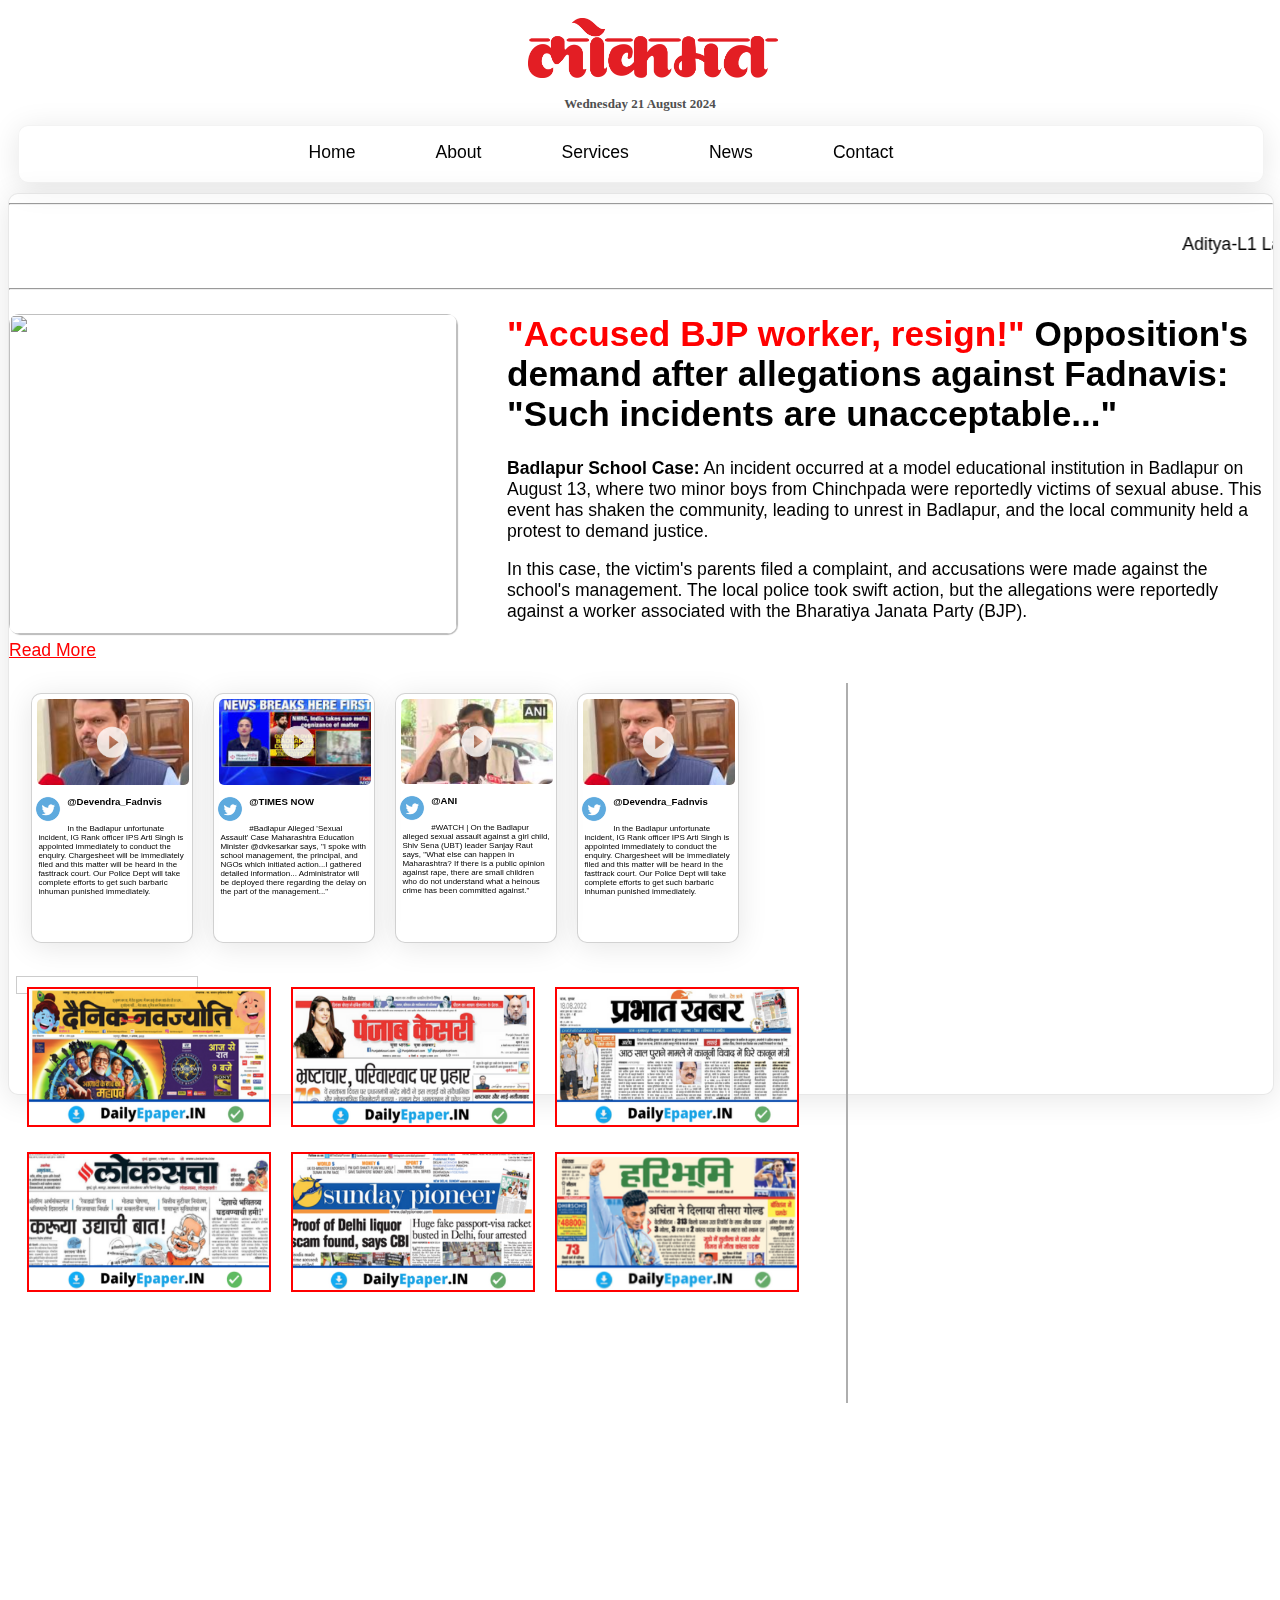
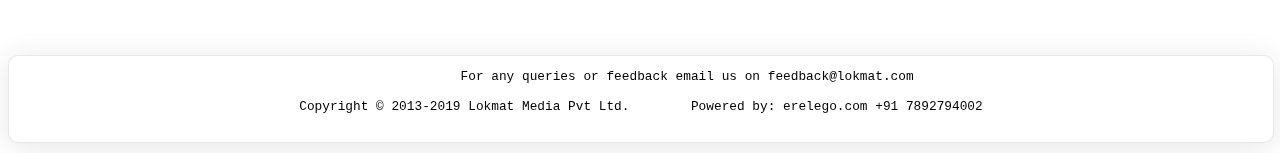
==== commit 2341ddc5: "new changes" ====
--- a/index.html
+++ b/index.html
@@ -5,7 +5,7 @@
     <meta http-equiv="X-UA-Compatible" content="IE=edge">
     <meta name="viewport" content="width=device-width, initial-scale=1.0">
     <title>lokmat.com</title>
-    <link rel="stylesheet" href="lokesh.css">
+    <link rel="stylesheet" href="css/index.css">
     <link rel="stylesheet" href="css/footer.css">
     <link rel="icon" href="img/download.png" type="image/x-icon">
 </head>
@@ -28,7 +28,7 @@
             Aditya-L1 Launch: India launches its first solar exploration mission to study the Sun. | Chandrayaan-3: ISRO's Chandrayaan-3 mission achieves a successful soft landing on the Moon. | G20 Summit: India hosts the G20 Summit in New Delhi with global leaders attending. | Asian Games 2023: India wins a record number of medals at the Asian Games in Hangzhou. | India-Canada Tensions: Diplomatic tensions rise between India and Canada over allegations and expulsions. | 
         </marquee>
         <hr>
-
+        <div class="news-data">
         <img src="https://d3pc1xvrcw35tl.cloudfront.net/images/420x315/supriya-devendra-uddhav_2024081288154.jpg" alt="" class="news1">
                 <h1> <b class="BJP"> "Accused BJP worker, resign!" </b> Opposition's demand after allegations against Fadnavis: "Such incidents are unacceptable..."</h1>
                 
@@ -37,6 +37,7 @@
                 <p>In this case, the victim's parents filed a complaint, and accusations were made against the school's management. The local police took swift action, but the allegations were reportedly against a worker associated with the Bharatiya Janata Party (BJP).</p>
         
                 <a href="news.html" class="BJP">Read More</a>
+            </div>
 
     <section class="sec-data">      
         <div class="sec-left">
@@ -91,8 +92,6 @@
 
         </div>
 
-        <a href="#" class="btn_live">Live<span class="live-icon"></span></a>
-
         <div class="sec-right">
             <iframe width="560" class="youtube" id="youtube2" height="315" src="https://www.youtube.com/embed/UQ64XobiT0Y?autoplay=1&mute=1" frameborder="0" allow="autoplay; encrypted-media" allowfullscreen></iframe><br>
             <iframe width="100" class="youtube" id="youtube2" height="315" src="https://www.youtube.com/embed/fXjTjxdlKZE?si=uHZ95XwydnSchVI1z" title="YouTube video player" frameborder="0" allow="accelerometer; autoplay; clipboard-write; encrypted-media; gyroscope; picture-in-picture; web-share" referrerpolicy="strict-origin-when-cross-origin" allowfullscreen></iframe>
@@ -100,7 +99,7 @@
     </section> 
 
     </main>
-    <footer style="margin-top:1rem; margin-bottom: 10px;">
+    <footer style="margin-top:35rem; margin-bottom: 10px;">
         <pre>
             For any queries or feedback email us on feedback@lokmat.com
             
--- a/css/index.css
+++ b/css/index.css
@@ -0,0 +1,208 @@
+.header{
+    position: relative;
+    padding: 10px;
+    border-radius: 10px;
+    text-decoration: none;
+}
+
+/* Logo Lokmat CSS Start */
+.logo{
+    width: 250px;
+    height: 60px;
+    margin-left: 41%;
+    padding-bottom: 0px;
+    
+}
+/* Logo Lokmat CSS End */
+
+
+/* Nav Bar CSS Start */
+.nav{
+    display: flex;
+    padding-top: 1rem;  
+    
+}
+
+.nav-item{
+    text-decoration: none;
+    margin-right: 5rem;
+    font-family:'Times New Roman', Times, serif; 
+    color: black;  
+    font-family: Verdana, arial, sans-serif; 
+}
+
+.nav{
+    width: 100%;
+    height: 40px;
+    justify-content: center;
+    background-color: rgba(255, 255, 255, 0.2);
+    border-radius: 10px;
+    box-shadow: 0 4px 30px rgba(0, 0, 0, 0.1);
+    backdrop-filter: blur(5px);
+    border: 1px solid rgba(216, 216, 216, 0.3);  
+}
+/* Nav Bar CSS End */
+
+.date{
+    display: flex;
+    justify-content: center;
+    color: rgb(80, 80, 80);
+    font-size: small;
+}
+
+/* .news1{
+    float: left;
+    margin-right: 10px;
+} */
+
+.news1{
+    width: 28rem;
+    height: 20rem;
+    border-radius: 10px;
+    float: left;
+    margin-right: 50px;
+    box-shadow: 1px 1px 1px rgb(185, 185, 185);
+}
+
+.news-data{
+    font-family: Verdana, arial, sans-serif;
+}
+
+body{
+    font-size: 1.1rem;
+   
+}
+
+.sec-data{
+    /* position: relative; */
+    display: flex;
+    flex-direction: row;
+    flex-wrap: wrap;
+}
+
+.sec-right{
+    position: absolute;
+    right: 2%;
+
+    
+
+}
+
+.verticle-line{
+    width: 2px;
+    height: 720px;
+    background-color: rgb(174, 174, 174);
+    position: absolute;
+    right: -15%;
+    top: 8%;
+}
+
+.marquee1{
+    padding: 20px;
+    font-family: Verdana, arial, sans-serif;
+}
+
+.BJP{
+    color: red;
+}
+
+.sec-left{
+    position: absolute;
+    left: 2px;
+}
+
+.youtube{
+    float: right;
+    width: 30rem;
+    border-radius: 10px;
+    margin: 2rem;
+    
+}
+
+.twitter{
+    font-size: 0.8rem;
+    float: left;
+    margin-left: 20px;
+    width: 10rem;
+    height: 15.5rem;
+    border-radius: 10px;
+    margin-top: 2rem;
+    background-color: rgba(255, 255, 255, 0.2);
+    border-radius: 10px;
+    box-shadow: 0 4px 30px rgba(0, 0, 0, 0.1);
+    backdrop-filter: blur(5px);
+    border: 1px solid rgba(107, 107, 107, 0.3);
+    font-family: Verdana, arial, sans-serif;
+}
+
+.twitter-div-font{
+    font-size: 0.5rem;
+    padding-left: 0.4rem;
+    padding-right: 0.4rem;
+    margin-top: 1rem;
+}
+
+.twitter-id{
+    font-size: 0.6rem;
+}
+
+.div-img{
+    width: 9.5rem;
+    border-radius: 10px;
+    padding: 5px
+}
+
+.icon-twitter{
+    width: 2rem;
+    height: 2rem;
+    float: left;
+    margin-right: 0.2rem;
+    font-size: 100px
+}
+
+.main{
+    width: 100%;
+    height: 100vh;
+    background-color: rgba(255, 255, 255, 0.2);
+    border-radius: 10px;
+    box-shadow: 0 4px 30px rgba(0, 0, 0, 0.1);
+    backdrop-filter: blur(5px);
+    border: 1px solid rgba(178, 178, 178, 0.3);
+}
+
+div.gallery {
+    margin: 5px;
+    border: 1px solid #ccc;
+    float: left;
+    width: 180px;
+
+  }
+
+  .gallery{
+    position: absolute;
+    top: 110%;
+    display: flex;
+    /* flex-direction: row;
+    flex-wrap: wrap; */
+    width: 3rem;
+    height: 1rem;
+    border: 2px solid black;
+
+}
+
+  .epaper{
+    transition: 1s ease;
+    width: 15rem;
+    height: 8.5rem;
+    margin: 10px;
+    border: 2px solid red;
+}
+
+.epaper:hover{
+    width: 17rem;
+    height: 9rem;
+    margin: 10px;
+    border: 2px solid red;
+ 
+}
+
--- a/css/footer.css
+++ b/css/footer.css
@@ -8,5 +8,6 @@
     border: 1px solid rgba(178, 178, 178, 0.3);
     font-size: 0.8rem;
     margin-top: 10PX;
+    font-family: Verdana, arial, sans-serif;
 }
 
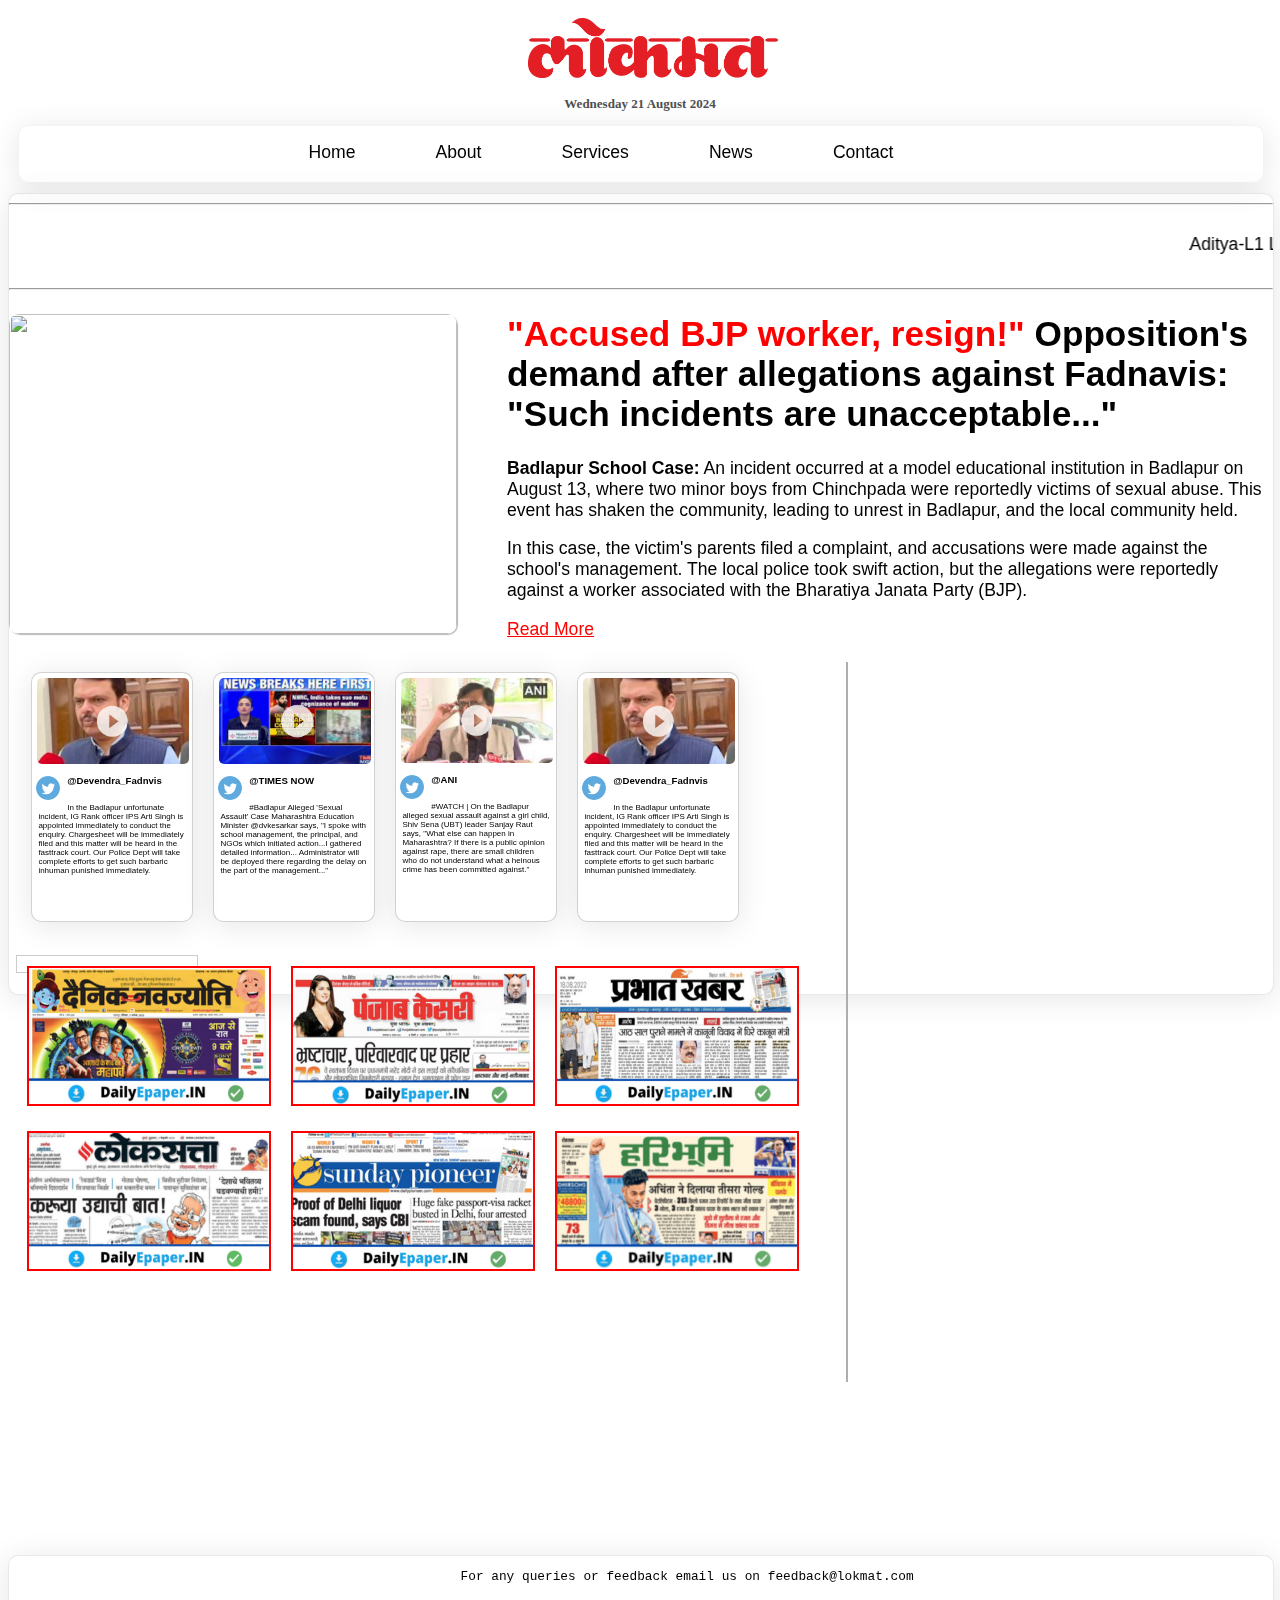
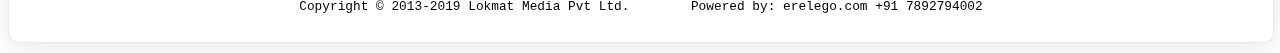
==== commit 22571387: "changes done" ====
--- a/index.html
+++ b/index.html
@@ -32,7 +32,7 @@
         <img src="https://d3pc1xvrcw35tl.cloudfront.net/images/420x315/supriya-devendra-uddhav_2024081288154.jpg" alt="" class="news1">
                 <h1> <b class="BJP"> "Accused BJP worker, resign!" </b> Opposition's demand after allegations against Fadnavis: "Such incidents are unacceptable..."</h1>
                 
-                <p><strong>Badlapur School Case:</strong> An incident occurred at a model educational institution in Badlapur on August 13, where two minor boys from Chinchpada were reportedly victims of sexual abuse. This event has shaken the community, leading to unrest in Badlapur, and the local community held a protest to demand justice.</p>
+                <p><strong>Badlapur School Case:</strong> An incident occurred at a model educational institution in Badlapur on August 13, where two minor boys from Chinchpada were reportedly victims of sexual abuse. This event has shaken the community, leading to unrest in Badlapur, and the local community held.</p>
         
                 <p>In this case, the victim's parents filed a complaint, and accusations were made against the school's management. The local police took swift action, but the allegations were reportedly against a worker associated with the Bharatiya Janata Party (BJP).</p>
         
@@ -95,7 +95,7 @@
         <div class="sec-right">
             <iframe width="560" class="youtube" id="youtube2" height="315" src="https://www.youtube.com/embed/UQ64XobiT0Y?autoplay=1&mute=1" frameborder="0" allow="autoplay; encrypted-media" allowfullscreen></iframe><br>
             <iframe width="100" class="youtube" id="youtube2" height="315" src="https://www.youtube.com/embed/fXjTjxdlKZE?si=uHZ95XwydnSchVI1z" title="YouTube video player" frameborder="0" allow="accelerometer; autoplay; clipboard-write; encrypted-media; gyroscope; picture-in-picture; web-share" referrerpolicy="strict-origin-when-cross-origin" allowfullscreen></iframe>
-        </div>
+<!-- <blockquote class="instagram-media" data-instgrm-captioned data-instgrm-permalink="https://www.instagram.com/reel/C_BcUNrCz3j/?utm_source=ig_embed&amp;utm_campaign=loading" data-instgrm-version="14" style=" background:#FFF; border:0; border-radius:3px; box-shadow:0 0 1px 0 rgba(0,0,0,0.5),0 1px 10px 0 rgba(0,0,0,0.15); margin: 1px; max-width:540px; min-width:326px; padding:0; width:99.375%; width:-webkit-calc(100% - 2px); width:calc(100% - 2px);"><div style="padding:16px;"> <a href="https://www.instagram.com/reel/C_BcUNrCz3j/?utm_source=ig_embed&amp;utm_campaign=loading" style=" background:#FFFFFF; line-height:0; padding:0 0; text-align:center; text-decoration:none; width:100%;" target="_blank"> <div style=" display: flex; flex-direction: row; align-items: center;"> <div style="background-color: #F4F4F4; border-radius: 50%; flex-grow: 0; height: 40px; margin-right: 14px; width: 40px;"></div> <div style="display: flex; flex-direction: column; flex-grow: 1; justify-content: center;"> <div style=" background-color: #F4F4F4; border-radius: 4px; flex-grow: 0; height: 14px; margin-bottom: 6px; width: 100px;"></div> <div style=" background-color: #F4F4F4; border-radius: 4px; flex-grow: 0; height: 14px; width: 60px;"></div></div></div><div style="padding: 19% 0;"></div> <div style="display:block; height:50px; margin:0 auto 12px; width:50px;"><svg width="50px" height="50px" viewBox="0 0 60 60" version="1.1" xmlns="https://www.w3.org/2000/svg" xmlns:xlink="https://www.w3.org/1999/xlink"><g stroke="none" stroke-width="1" fill="none" fill-rule="evenodd"><g transform="translate(-511.000000, -20.000000)" fill="#000000"><g><path d="M556.869,30.41 C554.814,30.41 553.148,32.076 553.148,34.131 C553.148,36.186 554.814,37.852 556.869,37.852 C558.924,37.852 560.59,36.186 560.59,34.131 C560.59,32.076 558.924,30.41 556.869,30.41 M541,60.657 C535.114,60.657 530.342,55.887 530.342,50 C530.342,44.114 535.114,39.342 541,39.342 C546.887,39.342 551.658,44.114 551.658,50 C551.658,55.887 546.887,60.657 541,60.657 M541,33.886 C532.1,33.886 524.886,41.1 524.886,50 C524.886,58.899 532.1,66.113 541,66.113 C549.9,66.113 557.115,58.899 557.115,50 C557.115,41.1 549.9,33.886 541,33.886 M565.378,62.101 C565.244,65.022 564.756,66.606 564.346,67.663 C563.803,69.06 563.154,70.057 562.106,71.106 C561.058,72.155 560.06,72.803 558.662,73.347 C557.607,73.757 556.021,74.244 553.102,74.378 C549.944,74.521 548.997,74.552 541,74.552 C533.003,74.552 532.056,74.521 528.898,74.378 C525.979,74.244 524.393,73.757 523.338,73.347 C521.94,72.803 520.942,72.155 519.894,71.106 C518.846,70.057 518.197,69.06 517.654,67.663 C517.244,66.606 516.755,65.022 516.623,62.101 C516.479,58.943 516.448,57.996 516.448,50 C516.448,42.003 516.479,41.056 516.623,37.899 C516.755,34.978 517.244,33.391 517.654,32.338 C518.197,30.938 518.846,29.942 519.894,28.894 C520.942,27.846 521.94,27.196 523.338,26.654 C524.393,26.244 525.979,25.756 528.898,25.623 C532.057,25.479 533.004,25.448 541,25.448 C548.997,25.448 549.943,25.479 553.102,25.623 C556.021,25.756 557.607,26.244 558.662,26.654 C560.06,27.196 561.058,27.846 562.106,28.894 C563.154,29.942 563.803,30.938 564.346,32.338 C564.756,33.391 565.244,34.978 565.378,37.899 C565.522,41.056 565.552,42.003 565.552,50 C565.552,57.996 565.522,58.943 565.378,62.101 M570.82,37.631 C570.674,34.438 570.167,32.258 569.425,30.349 C568.659,28.377 567.633,26.702 565.965,25.035 C564.297,23.368 562.623,22.342 560.652,21.575 C558.743,20.834 556.562,20.326 553.369,20.18 C550.169,20.033 549.148,20 541,20 C532.853,20 531.831,20.033 528.631,20.18 C525.438,20.326 523.257,20.834 521.349,21.575 C519.376,22.342 517.703,23.368 516.035,25.035 C514.368,26.702 513.342,28.377 512.574,30.349 C511.834,32.258 511.326,34.438 511.181,37.631 C511.035,40.831 511,41.851 511,50 C511,58.147 511.035,59.17 511.181,62.369 C511.326,65.562 511.834,67.743 512.574,69.651 C513.342,71.625 514.368,73.296 516.035,74.965 C517.703,76.634 519.376,77.658 521.349,78.425 C523.257,79.167 525.438,79.673 528.631,79.82 C531.831,79.965 532.853,80.001 541,80.001 C549.148,80.001 550.169,79.965 553.369,79.82 C556.562,79.673 558.743,79.167 560.652,78.425 C562.623,77.658 564.297,76.634 565.965,74.965 C567.633,73.296 568.659,71.625 569.425,69.651 C570.167,67.743 570.674,65.562 570.82,62.369 C570.966,59.17 571,58.147 571,50 C571,41.851 570.966,40.831 570.82,37.631"></path></g></g></g></svg></div><div style="padding-top: 8px;"> <div style=" color:#3897f0; font-family:Arial,sans-serif; font-size:14px; font-style:normal; font-weight:550; line-height:18px;">View this post on Instagram</div></div><div style="padding: 12.5% 0;"></div> <div style="display: flex; flex-direction: row; margin-bottom: 14px; align-items: center;"><div> <div style="background-color: #F4F4F4; border-radius: 50%; height: 12.5px; width: 12.5px; transform: translateX(0px) translateY(7px);"></div> <div style="background-color: #F4F4F4; height: 12.5px; transform: rotate(-45deg) translateX(3px) translateY(1px); width: 12.5px; flex-grow: 0; margin-right: 14px; margin-left: 2px;"></div> <div style="background-color: #F4F4F4; border-radius: 50%; height: 12.5px; width: 12.5px; transform: translateX(9px) translateY(-18px);"></div></div><div style="margin-left: 8px;"> <div style=" background-color: #F4F4F4; border-radius: 50%; flex-grow: 0; height: 20px; width: 20px;"></div> <div style=" width: 0; height: 0; border-top: 2px solid transparent; border-left: 6px solid #f4f4f4; border-bottom: 2px solid transparent; transform: translateX(16px) translateY(-4px) rotate(30deg)"></div></div><div style="margin-left: auto;"> <div style=" width: 0px; border-top: 8px solid #F4F4F4; border-right: 8px solid transparent; transform: translateY(16px);"></div> <div style=" background-color: #F4F4F4; flex-grow: 0; height: 12px; width: 16px; transform: translateY(-4px);"></div> <div style=" width: 0; height: 0; border-top: 8px solid #F4F4F4; border-left: 8px solid transparent; transform: translateY(-4px) translateX(8px);"></div></div></div> <div style="display: flex; flex-direction: column; flex-grow: 1; justify-content: center; margin-bottom: 24px;"> <div style=" background-color: #F4F4F4; border-radius: 4px; flex-grow: 0; height: 14px; margin-bottom: 6px; width: 224px;"></div> <div style=" background-color: #F4F4F4; border-radius: 4px; flex-grow: 0; height: 14px; width: 144px;"></div></div></a><p style=" color:#c9c8cd; font-family:Arial,sans-serif; font-size:14px; line-height:17px; margin-bottom:0; margin-top:8px; overflow:hidden; padding:8px 0 7px; text-align:center; text-overflow:ellipsis; white-space:nowrap;"><a href="https://www.instagram.com/reel/C_BcUNrCz3j/?utm_source=ig_embed&amp;utm_campaign=loading" style=" color:#c9c8cd; font-family:Arial,sans-serif; font-size:14px; font-style:normal; font-weight:normal; line-height:17px; text-decoration:none;" target="_blank">A post shared by Lokmat (@lokmat)</a></p></div></blockquote> <script async src="//www.instagram.com/embed.js"></script>        </div> -->
     </section> 
 
     </main>
--- a/css/index.css
+++ b/css/index.css
@@ -162,7 +162,7 @@
 
 .main{
     width: 100%;
-    height: 100vh;
+    height: 800px;
     background-color: rgba(255, 255, 255, 0.2);
     border-radius: 10px;
     box-shadow: 0 4px 30px rgba(0, 0, 0, 0.1);
@@ -206,3 +206,6 @@
  
 }
 
+
+
+
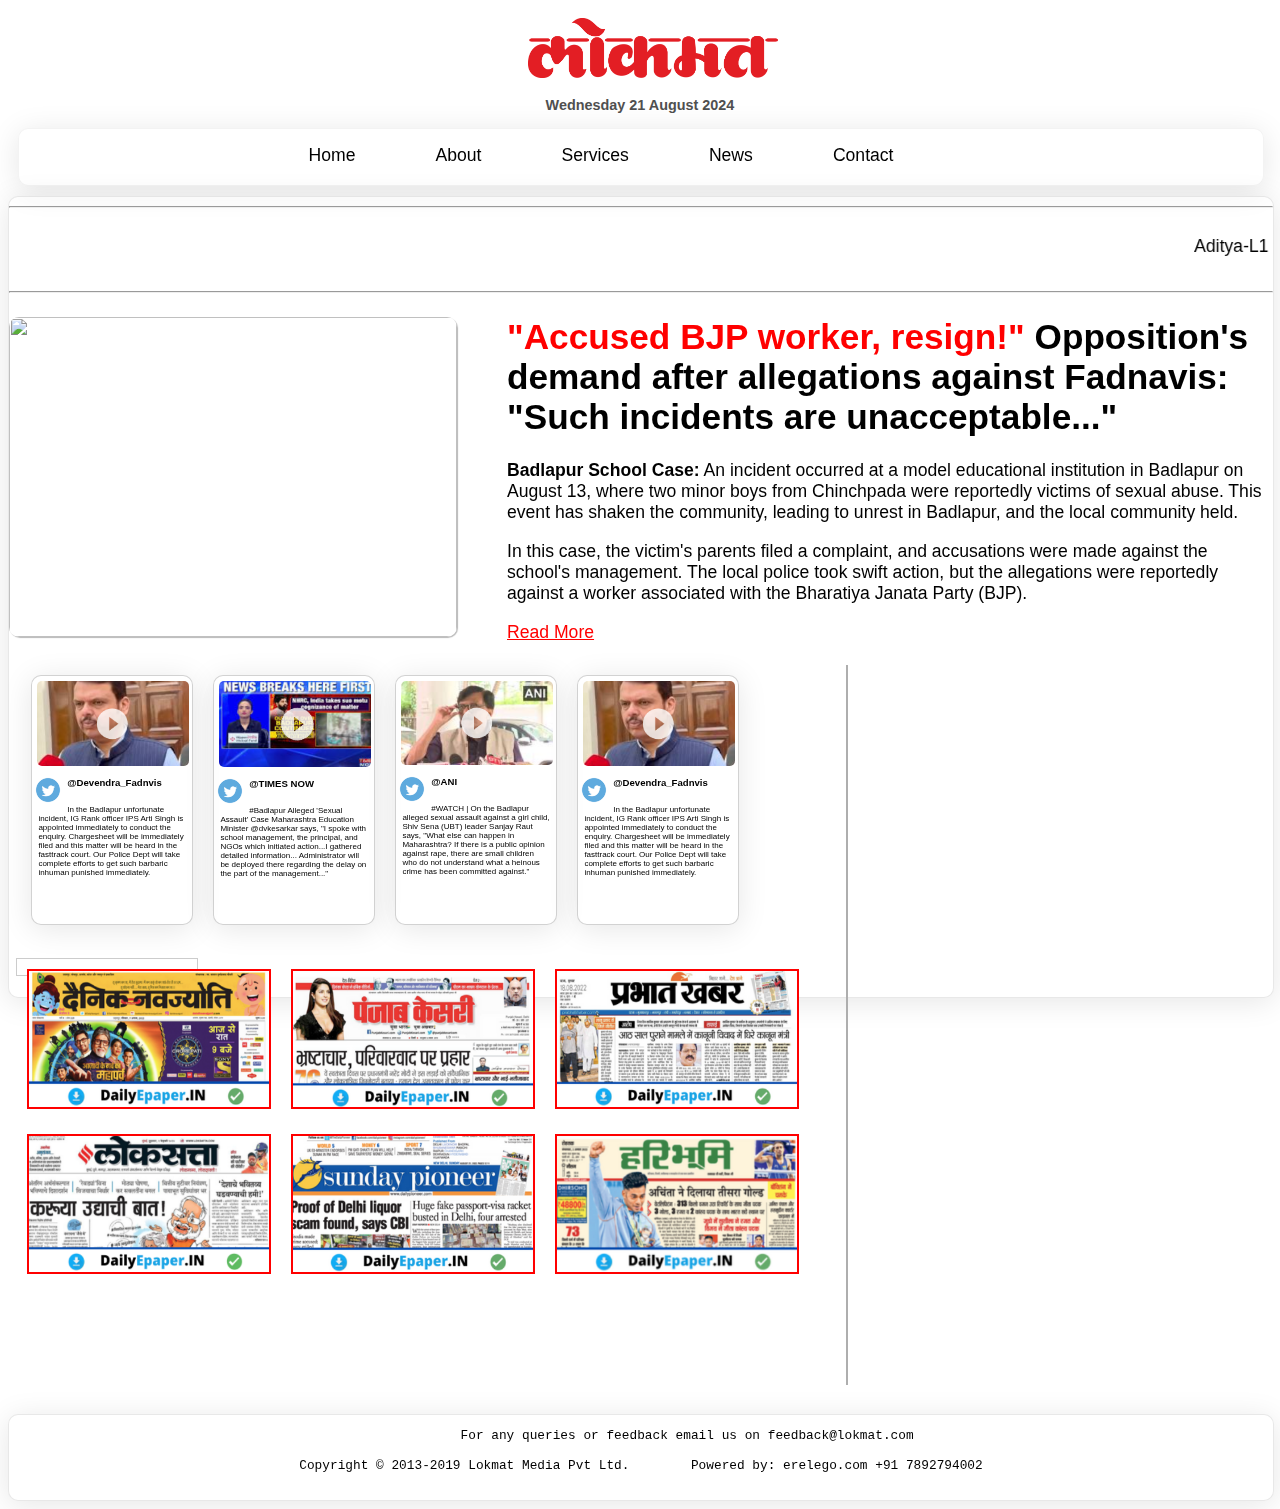
==== commit 7351820e: "done" ====
--- a/index.html
+++ b/index.html
@@ -12,7 +12,7 @@
 <body>
     <header class="header" >
         <img src="img/logo1.png" class="logo" alt="">
-        <p class="date" > <strong>Wednesday 21 August 2024 </strong> </p>
+        <p class="date" > <strong>Wednesday 21 August 2024</strong></p>
         <nav class="nav">
             
             <a href="index.html" class="nav-item">Home </a>
@@ -99,7 +99,7 @@
     </section> 
 
     </main>
-    <footer style="margin-top:35rem; margin-bottom: 10px;">
+    <footer style="margin-top:35rem; margin-top: 26rem;">
         <pre>
             For any queries or feedback email us on feedback@lokmat.com
             
--- a/css/index.css
+++ b/css/index.css
@@ -9,7 +9,7 @@
 .logo{
     width: 250px;
     height: 60px;
-    margin-left: 41%;
+    margin-left: 41%;   
     padding-bottom: 0px;
     
 }
@@ -26,7 +26,6 @@
 .nav-item{
     text-decoration: none;
     margin-right: 5rem;
-    font-family:'Times New Roman', Times, serif; 
     color: black;  
     font-family: Verdana, arial, sans-serif; 
 }
@@ -42,13 +41,6 @@
     border: 1px solid rgba(216, 216, 216, 0.3);  
 }
 /* Nav Bar CSS End */
-
-.date{
-    display: flex;
-    justify-content: center;
-    color: rgb(80, 80, 80);
-    font-size: small;
-}
 
 /* .news1{
     float: left;
@@ -196,6 +188,7 @@
     height: 8.5rem;
     margin: 10px;
     border: 2px solid red;
+    transition: 1s ease-in-out;
 }
 
 .epaper:hover{
@@ -203,9 +196,14 @@
     height: 9rem;
     margin: 10px;
     border: 2px solid red;
+    transform: rotate(-30deg);
  
 }
 
-
-
-
+.date{
+    display: flex;
+    justify-content: center;
+    color: rgb(80, 80, 80);
+    font-size: 0.9rem;
+    font-family: Verdana, arial, sans-serif;
+}